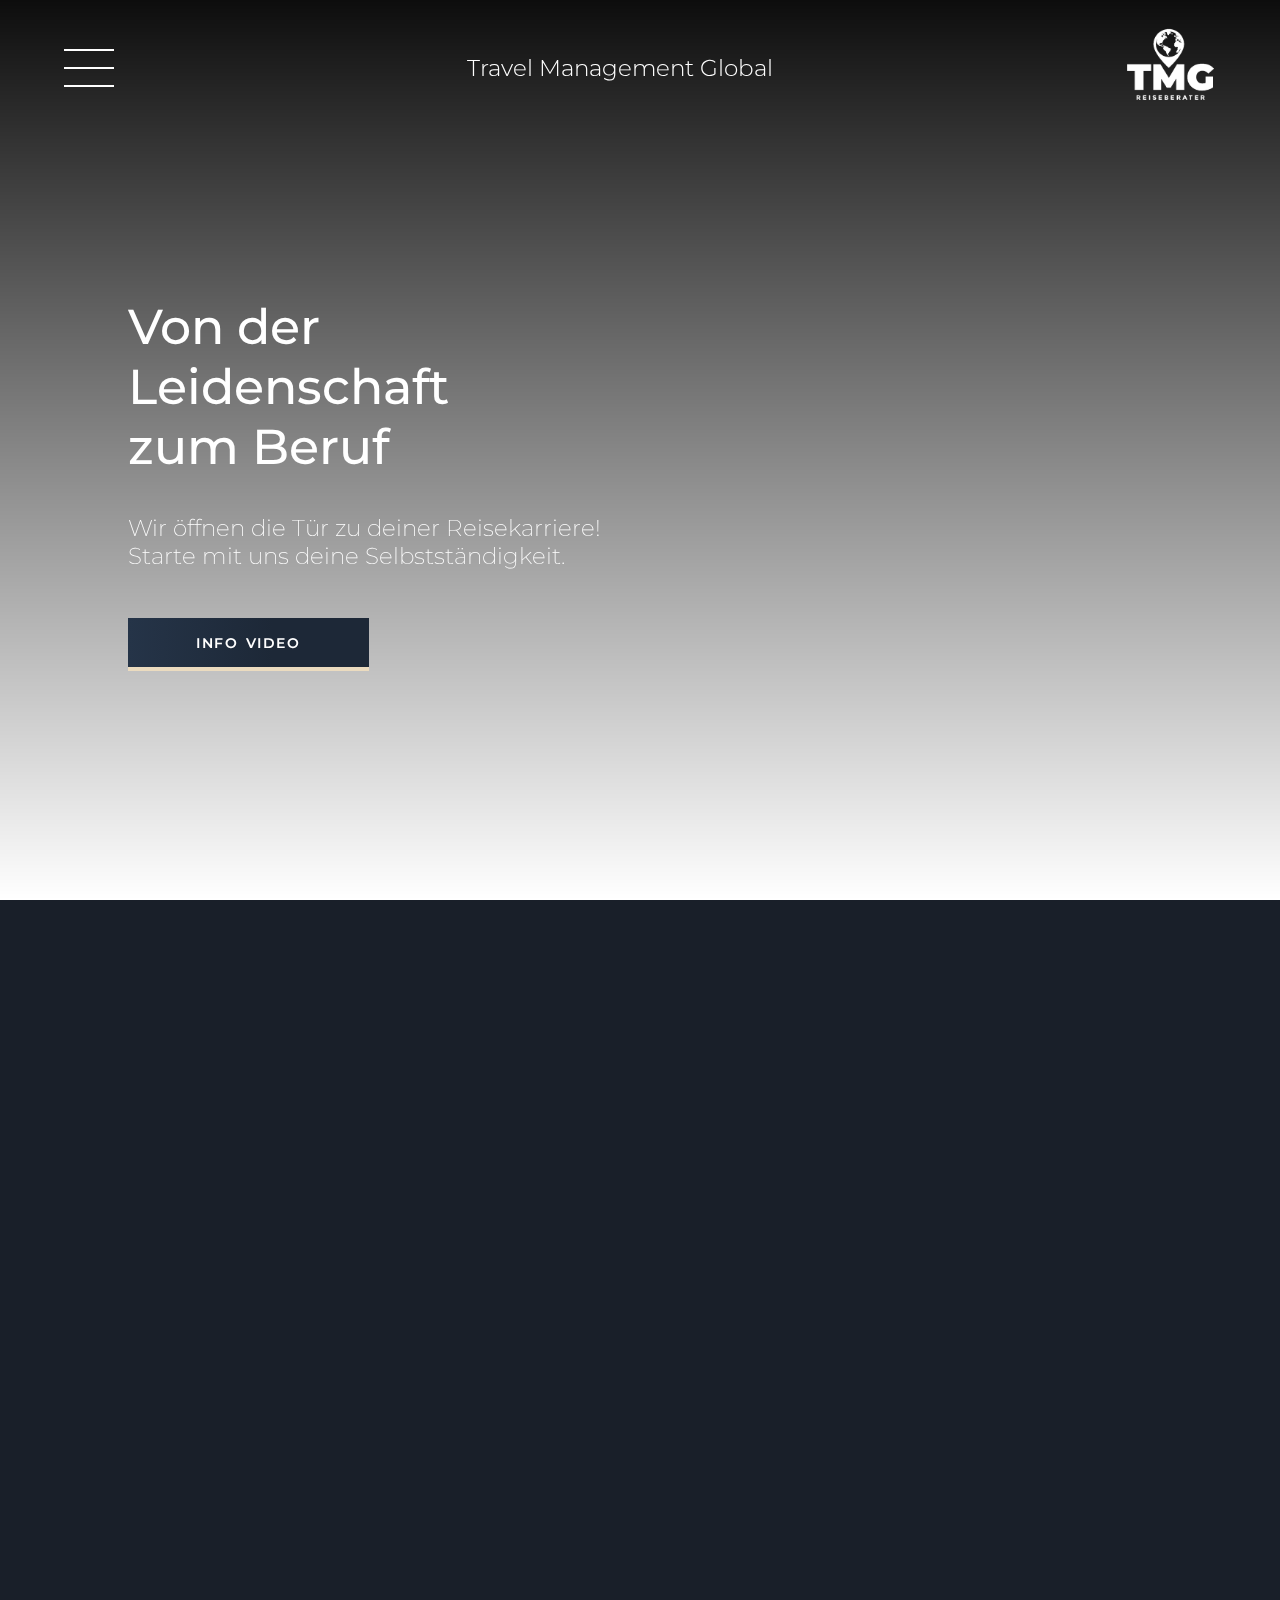
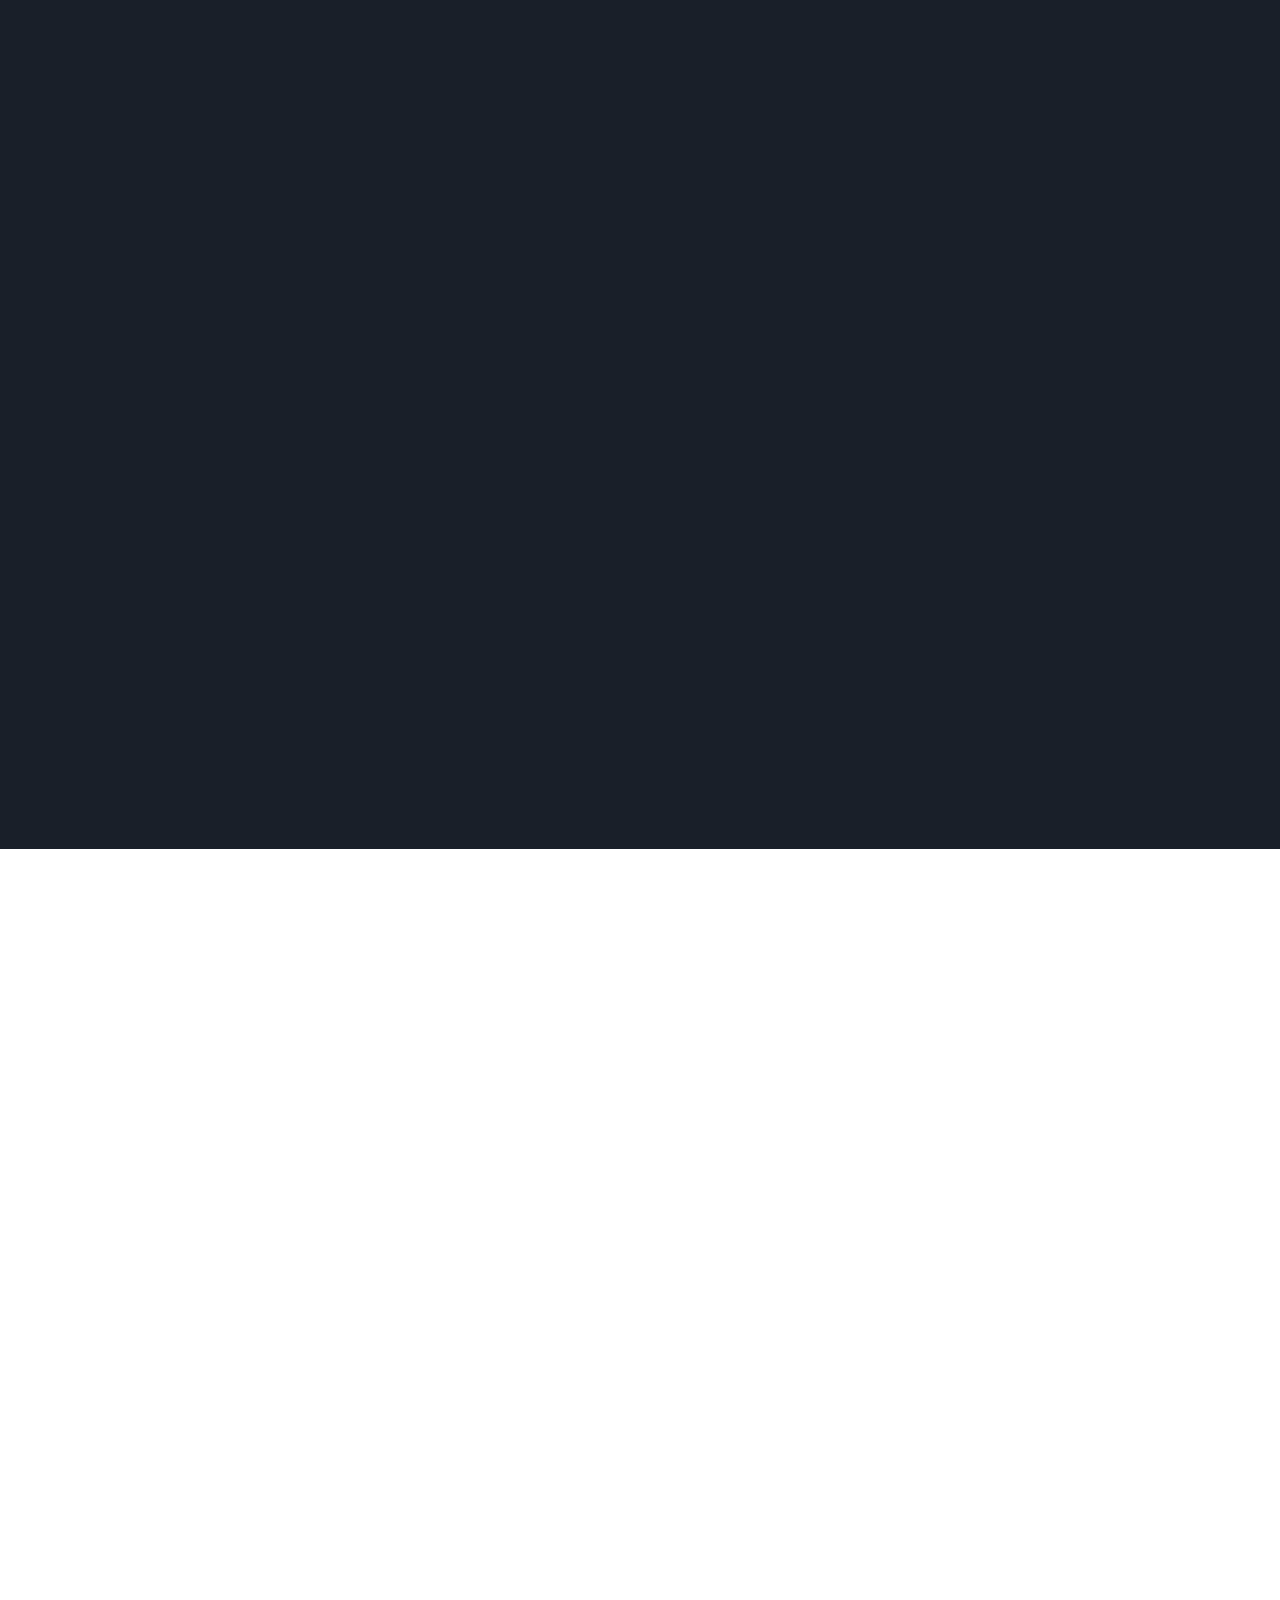
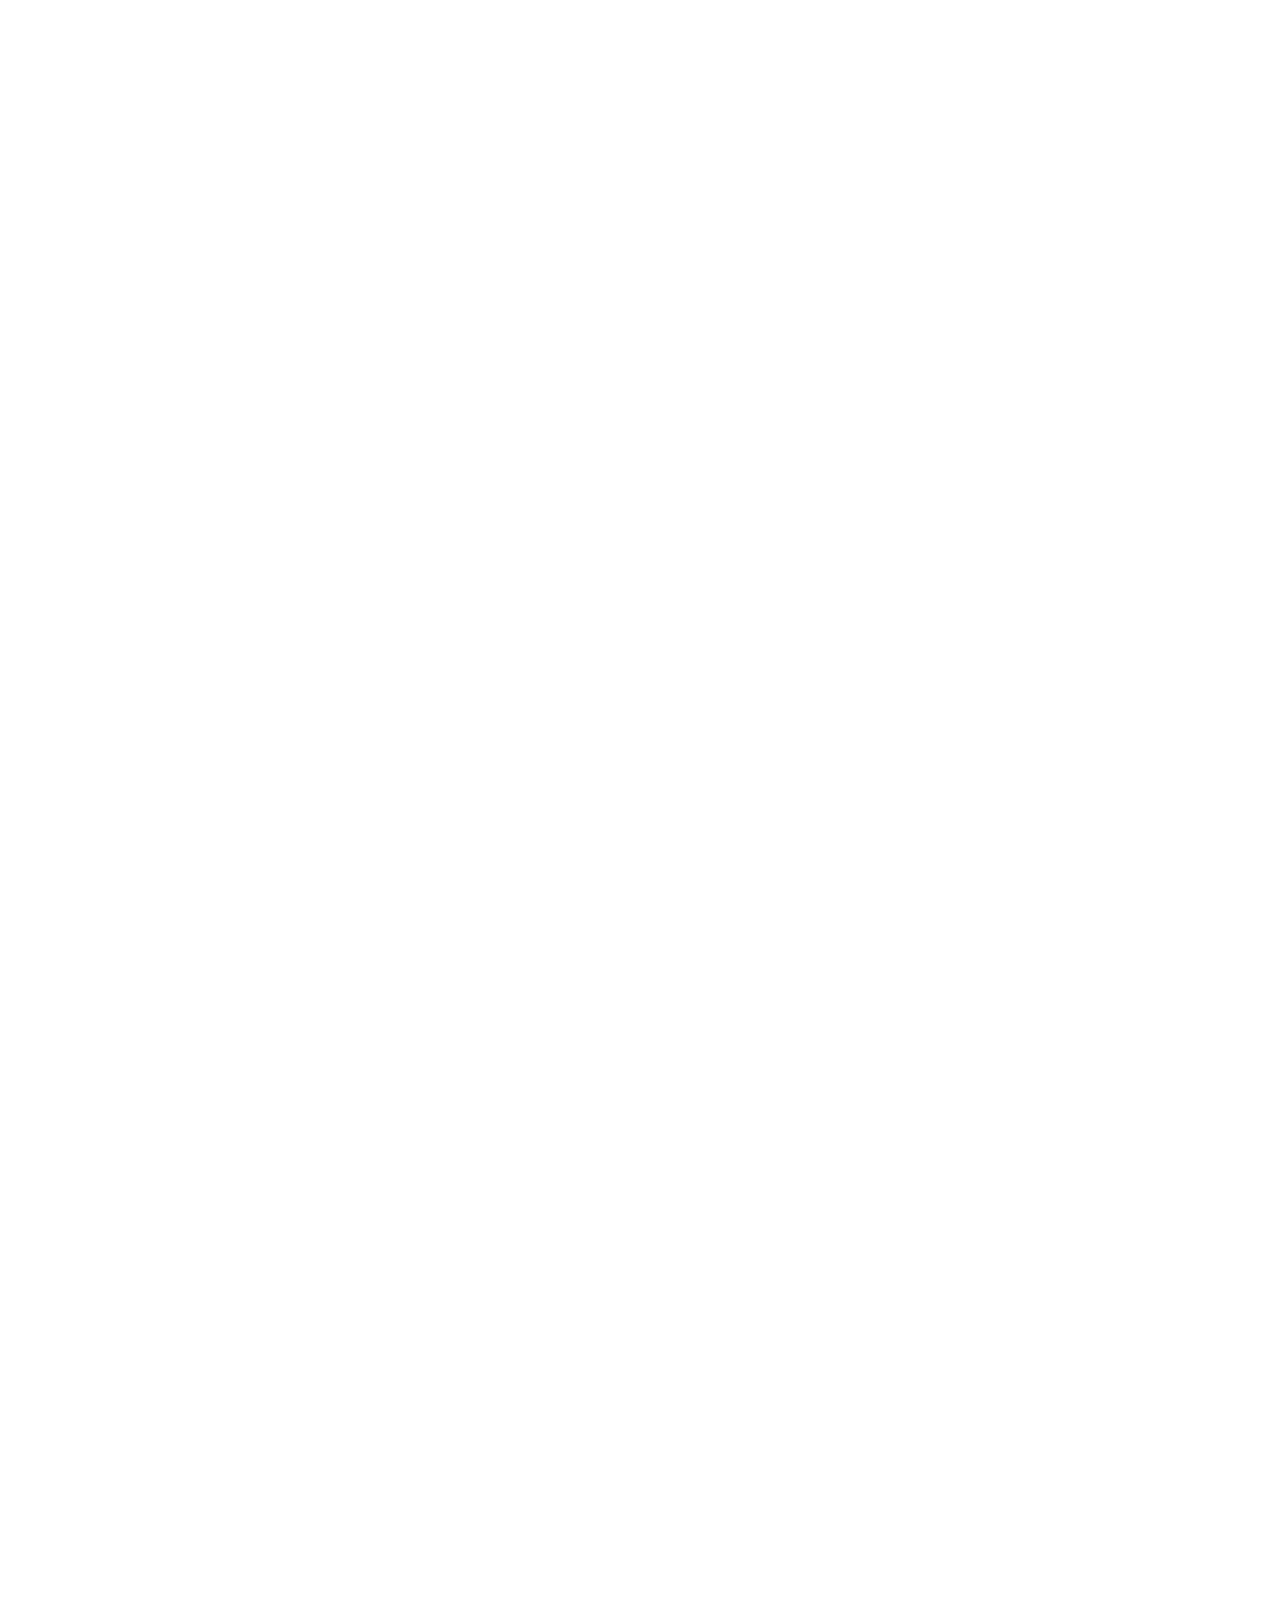
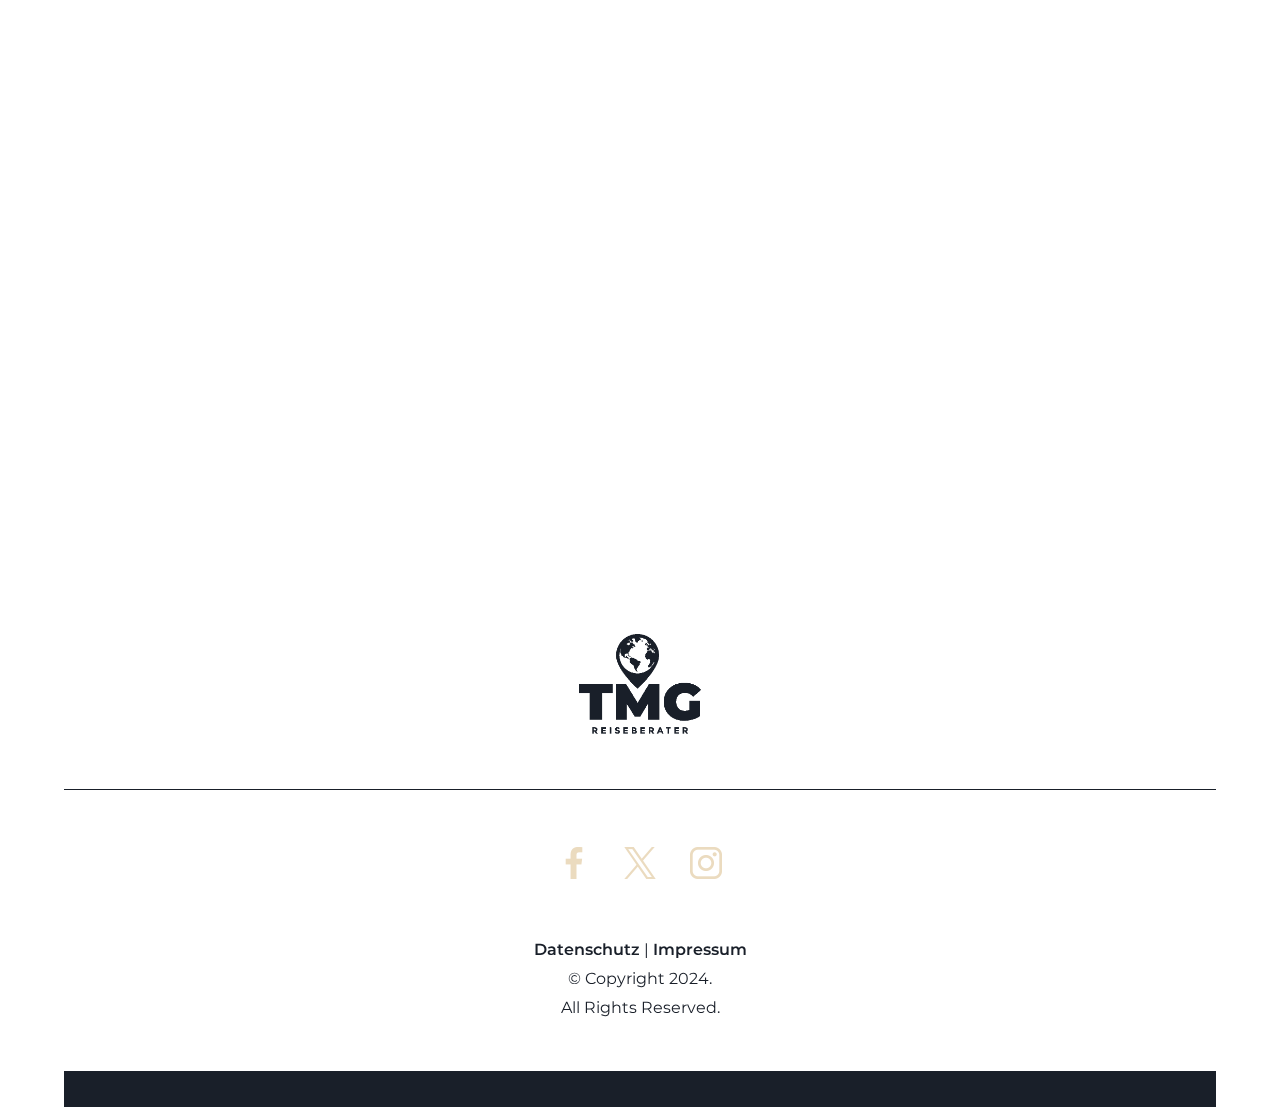
==== index.html @ 2cbf6104 "Update and rename tmg.html to index.html" ====
<!DOCTYPE html>
<html lang="en">
  <head>
    <meta charset="UTF-8" />
    <meta name="viewport" content="width=device-width, initial-scale=1.0" />
    <title>Der Reiseberater</title>
    <link rel="stylesheet" href="style.css" />
    <link rel="icon" type="image/x-icon" href="/icons/favicon-tmg.png" />
    <script defer src="app.js"></script>
  </head>
  <body>
    <div class="image-bg">
      <header>
        <div class="burger obs">
          <div class="menu-button" id="hamburger-1">
            <span class="line"></span>
            <span class="line"></span>
            <span class="line"></span>
          </div>
        </div>
        <div class="menu">
          <ul>
            <li class="li-item">
              <a onclick="myfunc()" return false; href="#page1">25 Jahre TMG</a>
            </li>
            <li class="li-item">
              <a onclick="myfunc()" return false; href="#page2">Benefits</a>
            </li>
            <li class="li-item">
              <a onclick="myfunc()" return false; href="#page4">Dein Profil</a>
            </li>
            <li class="li-item">
              <a onclick="myfunc()" return false; href="#page6">Kontakt</a>
            </li>
          </ul>
        </div>
        <div class="tmg-top-head">Travel Management Global</div>
        <div>
          <img src="icons/Logo_TMG_white.png" alt="" />
        </div>
      </header>

      <section class="landing-section">
        <div class="flex-0">
          <div class="flex-0-text">
            <h1>
              Von der Leidenschaft<br />
              zum Beruf
            </h1>
            <p>
              Wir öffnen die Tür zu deiner Reisekarriere! <br />Starte mit uns
              deine Selbstständigkeit.
            </p>
            <div class="btn-info">Info Video</div>
          </div>
          <div class="flex-0-poly">
            <div class="poly-wrap-01">
              <div class="landing-polygon-01"></div>
            </div>
            <div class="poly-wrap-02">
              <div class="landing-polygon-02"></div>
            </div>
          </div>
        </div>

        <!--Info-Video-->
        <div class="infovideo-bg">
          <div class="infovideo-modal">
            <video
              src="media/tmg_der_film.mp4"
              class="info-video"
              controls
            ></video>
          </div>
        </div>
      </section>
    </div>
    <section class="page-1">
      <div class="flex-1 effect">
        <div class="flex-1-content">
          <h1>TMG - Der Reiseberater</h1>
          <p class="tmg-text-1">
            Seit unserer Gründung 1998 in Wuppertal sind wir bei TMG Vorreiter
            im deutschen Reisevertrieb. Unser System vereint erfolgreich die
            Bereiche Reisen und Vertrieb.<br /><br />
            Egal, ob Du exklusive
            <strong class="bold">Traumreisen buchen</strong> oder ein
            <strong class="bold">eigenes Unternehmen</strong> aufbauen möchtest
            – flexibel vereint sich Job, mit Familie und Freizeit nach deinem
            Rhythmus.<br /><br />
            Werde Teil unserer Reiseberaterfamilie mit über 25 Jahren Erfahrung
            und einem Netzwerk von mehr als 300 mobilen Reiseberatern. Wir
            bieten hohe Verdienstmöglichkeiten, ein professionelles Technikpaket
            und persönliche Unterstützung durch unser Team.
          </p>

          <span
            >Sieh dir unseren <strong class="bold">Image Film</strong> an.</span
          >
          <div class="btn-image">Image Film</div>
        </div>
      </div>
      <!--Video Modal, Image Video und Video Hintergrund (für Javascript)-->

      <div class="video-bg">
        <div class="video-modal">
          <video
            src="media/tmg_image_film.mp4"
            class="image-video"
            controls
          ></video>
        </div>
      </div>
    </section>
    <section class="page-2">
      <div class="flex-2 effect">
        <div class="flex-2-head">
          <h3>Deine <strong class="bold">Benefits</strong> bei uns!</h3>
          <p class="benefit-sub">Hier profitierst du in vielerlei Hinsicht.</p>
        </div>
        <div class="flex-2-icon">
          <div>
            <img src="icons/home.png" alt="" />
            <h4>Flexible Arbeitszeiten</h4>
            <p>
              Du bestimmst, wann, wo und<br />
              wie viel du arbeitest.
            </p>
          </div>
          <div>
            <img src="icons/comission.png" alt="" />
            <h4>Faire Provision</h4>
            <p>Freie Vergütung ohne Umsatzdruck.<br />&nbsp;</p>
          </div>
          <div>
            <img src="icons/happy-face.png" alt="" />
            <h4>Persönliche Betreuung</h4>
            <p>Bei Fragen sind wir jederzeit <br />für dich persönlich da.</p>
          </div>
          <div>
            <img src="icons/settings.png" alt="" />
            <h4>Technischer Support</h4>
            <p>Deine zentrale Anlaufstelle <br />bei technischen Fragen.</p>
          </div>
        </div>
      </div>
    </section>
    <section class="page-3">
      <div class="flex-3 effect">
        <div class="flex-3-head">
          <h3>Alles was du dazu brauchst...</h3>
        </div>
        <div class="flex-3-icon">
          <div class="phone-box">
            <img src="images/smartphone.png" alt="" class="phone" />
          </div>
          <div class="laptop-box">
            <img src="images/laptop.png" alt="" class="laptop" />
          </div>
        </div>
      </div>
    </section>
    <section class="page-4">
      <div class="flex-4 effect">
        <img src="./images/business-woman.jpg" alt="" />

        <div class="quote-content">
          <h2>Dein Einstieg</h2>
          <div>
            "Egal, ob du ein erfahrener Touristik-Profi mit<br />
            umfangreichem Know-how bist oder als Quereinsteiger<br />
            dein Hobby zur Leidenschaft machst."
          </div>
          <div>TMG - Team</div>
          <img src="./icons/Logo_TMG_white.png" alt="" />
          <div class="beige-square">
            <img src="./icons/trifold.png" alt="" />
          </div>
        </div>
      </div>
    </section>
    <section class="page-5">
      <div class="flex-5 effect">
        <div class="flex-5-container">
          <h3>Dein Weg zum Erfolg</h3>
          <div>Reiseerfahrung</div>
          <div>Kommunikationsstärke</div>
          <div>Eigeninitiative</div>
          <div>Interesse an Selbstständigkeit</div>
        </div>
      </div>
    </section>
    <section class="page-6">
      <div class="flex-6 effect">
        <form
          autocomplete="off"
          id="form"
          class="flex-6-form"
          action=""
          method="POST"
          novalidate
        >
          <div class="form-container">
            <h2 class="kontakthead">Kontaktiere uns!</h2>
            <div class="input-box">
              <label for="vorname">Vorname <em>*</em></label>
              <input
                type="text"
                name="vorname"
                autocomplete="off"
                class="vorname"
              />
              <div class="error"></div>
            </div>
            <div class="input-box">
              <label for="nachname">Nachname <em>*</em></label>
              <input type="text" name="nachname" class="nachname" />
              <div class="error"></div>
            </div>
            <div class="input-box">
              <label for="email">Email <em>*</em></label>
              <input type="email" name="email" class="email" />
              <div class="error"></div>
            </div>
            <div class="input-box">
              <label for="tel">Telefon <em>*</em></label>
              <input type="number" name="tel" class="telefon" />
              <div class="error"></div>
            </div>
            <div id="area-box" class="input-box">
              <label for="text">Nachricht <em>*</em></label>
              <textarea
                name="nachricht"
                class="nachricht"
                cols="30"
                rows="10"
                spellcheck="false"
                placeholder="Hier bitte Fragen und bevorzugte Kontaktaufnahme mitteilen..."
              ></textarea>
              <div class="error"></div>
            </div>
            <div class="send-message">Kontaktanfrage wurde versendet!</div>
            <button type="submit" name="submit" class="submit-btn anim">
              <span data-hover="Senden">Senden</span>
            </button>
            <div class="formular-subtext">
              (*) Pflichtfelder bitte ausfüllen.
            </div>
          </div>
        </form>
        <div class="formular-map">
          <img src="images/wuppertal-blue.png" alt="" />
        </div>
      </div>
    </section>
    <section class="page-7">
      <div class="flex-7 effect">
        <div class="flex-7-head">
          <p class="kontakt-headline">DEIN PERSÖNLICHER KONTAKT</p>
          <h4>Du hast Fragen?</h4>
          <p>
            Wir wollen Dir gerne alle Deine Fragen beantworten. Du kannst gerne
            dafür das Kontaktformular nutzen.
          </p>
          <p>
            Natürlich kannst Du uns auch eine WhatsApp Nachricht schicken, wann
            wir dich erreichen können oder mache selbst einen Kontaktvorschlag.
          </p>
        </div>
        <div class="content">
          <div class="content-wrapper">
            <p class="kontakt-headline">DEIN ANSPRECHPARTNER</p>
            <h4>TMG Vertrieb | Stephan Ehrhardt</h4>
            <p>Kölner Str. 16,</p>
            <p>42119 Wuppertal</p>
            <p><a href="tel:+491520496661">+49 (0152) - 04906661</a> (Tel)</p>
            <p>
              E-Mail:
              <a href="mailto:se@reisepreisvergleich.de"
                >se@reisepreisvergleich.de</a
              >
            </p>
          </div>
        </div>
        <div class="content">
          <div class="content-wrapper">
            <p class="kontakt-headline">TMG ZENTRALE</p>
            <h4>TMG Reisevertrieb GmbH</h4>
            <p>Kölner Str. 16,</p>
            <p>42119 Wuppertal</p>
            <p><a href="tel:+49202243190">+49 (0202) 2 43 19-0</a> - (Tel)</p>
          </div>
        </div>
      </div>
    </section>
    <section class="page-8">
      <div class="flex-8">
        <div>
          <img src="icons/Logo_TMG_dark.png" alt="" class="logo-bottom" />
        </div>
        <div class="divider"></div>
        <div class="socialcontainer">
          <a target="_blank" href="https://www.google.de">
            <div class="social-icons" id="icon-right">
              <img src="./icons/facebook.png" alt="" class="media-icon" />
            </div>
          </a>
          <a target="_blank" href="https://www.google.de/?hl=de">
            <div class="social-icons" id="icon-right">
              <img src="./icons/twitter.png" alt="" class="media-icon" />
            </div>
          </a>
          <a target="_blank" href="https://www.google.de/?hl=de">
            <div class="social-icons">
              <img src="./icons/insta.png" alt="" class="media-icon" />
            </div>
          </a>
        </div>
        <div class="copy">
          <a href="datenschutz.html">Datenschutz</a> |
          <a href="impressum.html">Impressum</a><br />
          &copy; Copyright 2024.<br />
          All Rights Reserved.
        </div>
        <div class="endblock"></div>
      </div>
    </section>
  </body>
</html>
---- style.css ----
@import url("https://fonts.googleapis.com/css2?family=Montserrat:ital,wght@0,100..900;1,100..900&display=swap");

*,
*::before,
*::after {
  box-sizing: border-box;
  font-family: var(--p-family);
}

:root {
  --p-family: "Montserrat", sans-serif;

  --p-color-light: #ffffff;
  --a-color-dark: #191f29;
  --a-color-light: #ebdbbf;

  --fs--2: clamp(0.6076rem, 0.5885rem + 0.0958vi, 0.7035rem);
  --fs--1: clamp(0.7292rem, 0.6875rem + 0.2086vi, 0.9377rem);
  --fs-0: clamp(0.875rem, 0.8rem + 0.375vi, 1.25rem);

  /*-- Paragraph --*/
  --fs-1: clamp(1.05rem, 0.9268rem + 0.6163vi, 1.6663rem);

  --fs-2: clamp(1.26rem, 1.0678rem + 0.9611vi, 2.2211rem);

  /*-- Page Headline --*/
  --fs-3: clamp(1.512rem, 1.2223rem + 1.4487vi, 2.9607rem);

  --fs-4: clamp(1.8144rem, 1.3879rem + 2.1323vi, 3.9467rem);
  --fs-5: clamp(2.1773rem, 1.5606rem + 3.0836vi, 5.2609rem);
  --fs-6: clamp(2.6127rem, 1.7327rem + 4.4001vi, 7.0128rem);
  --fs-7: clamp(3.1353rem, 1.8927rem + 6.2128vi, 9.3481rem);
}

body,
h1,
h2,
h3,
h4 {
  margin: 0;
  padding: 0;
  color: var(--p-color-light);
}

.image-bg {
  background: linear-gradient(to bottom, rgba(0, 0, 0, 0.95), rgba(0, 0, 0, 0)),
    url(images/bg_02_big_edit_warm.jpg);
  background-repeat: no-repeat;
  background-size: cover;
}

img {
  object-fit: cover;
  margin: 0;
}

header {
  margin-inline: auto;
  display: flex;
  align-items: center;
  justify-content: space-between;
  width: max(90%);
  height: 15vh;
  color: var(--p-color-light);
  font-size: var(--fs-1);
  font-weight: 300;
}

header img {
  width: 4em;
}

.menu-button {
  width: auto;
  height: auto;
  cursor: pointer;
  z-index: 999;
}
.menu-button span {
  width: 50px;
  height: 2px;
  background: var(--p-color-light);
  display: block;
  transition: all 0.4s ease;
  margin: 16px auto;
}

body:has(.menu-visibility) span {
  background: white;
}

body:has(.menu-visibility) .line:nth-child(1) {
  transform: translateY(18px) rotate(45deg);
}

body:has(.menu-visibility) .line:nth-child(2) {
  opacity: 0;
}

body:has(.menu-visibility) .line:nth-child(3) {
  transform: translateY(-18px) rotate(-45deg);
}

.disable-scroll {
  overflow: hidden;
}

.menu {
  background: rgba(0, 0, 0, 0.9);
  position: fixed;
  top: 0;
  left: 0;
  width: 100vw;
  height: 100vh;
  transition: all 0.4s ease;
  z-index: -10;
  opacity: 0;
}
.menu-visibility {
  z-index: 8;
  opacity: 1;
}

.menu a {
  text-decoration: none;
  color: rgba(255, 255, 255, 0.45);
  transition: all 0.3s ease;
}

.menu ul {
  list-style-type: none;
  position: absolute;
  top: 50%;
  left: 25%;
  transform: translate(-50%, -50%);
  height: 50vh;
  width: 15vw;
  display: flex;
  flex-direction: column;
  justify-content: space-between;
  padding: 0;
  font-size: var(--fs-1);
}
.menu ul li {
  letter-spacing: 5px;
  padding-block: 1em;
  color: rgba(255, 255, 255, 0.45);
  transition: all 0.3s ease;
  text-transform: uppercase;
  transform: translateY(-100%);
  opacity: 0;
  cursor: pointer;
}
.menu ul li:after {
  content: "";
  display: block;
  width: 0%;
  height: 2px;
  background: white;
  margin-top: 0.5em;
  transition: all 0.3s ease;
}

.menu ul li:hover a {
  color: rgba(255, 255, 255, 1);
  cursor: pointer;
}
.menu ul li:hover:after {
  width: 100%;
}

body:has(.menu-visibility) .menu ul li:nth-child(1) {
  animation: 280ms ease-in-out 0.15s reveal forwards;
}
body:has(.menu-visibility) .menu ul li:nth-child(2) {
  animation: 280ms ease-in-out 0.3s reveal forwards;
}
body:has(.menu-visibility) .menu ul li:nth-child(3) {
  animation: 280ms ease-in-out 0.45s reveal forwards;
}
body:has(.menu-visibility) .menu ul li:nth-child(4) {
  animation: 280ms ease-in-out 0.6s reveal forwards;
}
body:has(.menu-visibility) .menu ul li:nth-child(5) {
  animation: 280ms ease-in-out 0.75s reveal forwards;
}

@keyframes reveal {
  0% {
    transform: translateY(-100%);
    opacity: 0;
  }
  100% {
    transform: translateY(0%);
    opacity: 1;
  }
}

section {
  display: flex;
  align-items: center;
  justify-content: center;
  margin-block: auto;
}

.landing-section {
  height: min(85vh);
}

.flex-0 {
  display: flex;
  width: max(80%);
  align-items: center;
  justify-content: stretch;
}

.flex-0-text {
  display: flex;
  flex-direction: column;
  align-items: flex-start;
  justify-content: center;
  flex: 1;
  padding-bottom: 2%;
  margin-bottom: 3em;
}

.flex-0-text h1 {
  font-size: var(--fs-4);
  margin-bottom: 1rem;
  font-weight: 500;
}

.flex-0-text p {
  font-size: var(--fs-1);
  margin-bottom: 3rem;
  font-weight: 200;
}

.btn-info,
.btn-image {
  padding: 1.2em 5em;
  text-align: center;
  background: linear-gradient(90deg, rgb(37, 52, 72) 0%, rgb(29, 40, 55) 60%),
    var(--a-color-dark);
  border-bottom: 4px solid var(--a-color-light);
  cursor: pointer;
  font-weight: 600;
  font-size: var(--fs--1);
  text-transform: uppercase;
  word-spacing: 2px;
  letter-spacing: 1.5px;
  transition: all 0.2s ease;
}

.btn-info:hover,
.btn-image:hover,
.btn-info:focus,
.btn-image:focus {
  box-shadow: inset 0 -6em 0 0 var(--a-color-light);
  color: var(--a-color-dark);
}

.flex-0-poly {
  display: flex;
  align-items: center;
  justify-content: flex-end;
  flex: 1;
}

/* --- Bilder Polygone --- */

.polygon-box {
  justify-content: center;
  display: none;
  align-items: center;
  flex: 1;
}

.landing-polygon-01 {
  width: 12vw;
  height: 22vw;
  clip-path: polygon(0 10%, 100% 0, 100% 90%, 0 100%);
  background: url(images/img_arrival_small_edit.jpg);
  background-size: cover;
  background-position: center;
}
.landing-polygon-02 {
  width: 16vw;
  height: 36vw;
  clip-path: polygon(0 10%, 100% 0, 100% 90%, 0 100%);
  background: url(images/img_plane_small_edit.jpg);
  background-size: cover;
}
.poly-wrap-01 {
  filter: drop-shadow(0px 0px 20px rgba(0, 0, 0, 1));
}
.poly-wrap-02 {
  filter: drop-shadow(0px 0px 20px rgba(0, 0, 0, 1));
}

.infovideo-bg {
  width: 100vw;
  height: 100vh;
  position: fixed;
  top: 0;
  left: 0;
  background: rgba(0, 0, 0, 0.9);
  transition: all 0.4s ease;
  z-index: -10;
  opacity: 0;
  display: grid;
  place-items: center;
}

.infovideo-bg-visibility {
  z-index: 800;
  opacity: 1;
}

.infovideo-modal {
  width: auto;
  height: 50vh;
  opacity: 0;
  z-index: -10;
  transition: all 0.4s ease;
}

.infovideo-modal-visibility {
  z-index: 900;
  opacity: 1;
}

.info-video {
  width: 100%;
  height: 100%;
}

.page-1 {
  background: var(--a-color-dark);
  padding: 6em 0;
}

.flex-1 {
  margin-inline: auto;
  width: max(90%);
  display: flex;
}

.flex-1-content {
  padding: 5%;
}

.flex-1-content {
  display: flex;
  flex-direction: column;
  justify-content: flex-start;
  align-items: start;
  color: #ffffff;
  line-height: 1.8;
}
.flex-1-content h1 {
  font-size: var(--fs-3);
}
.flex-1-content p {
  font-size: var(--fs-1);
}
.flex-1-content :nth-child(3) {
  font-size: var(--fs-1);
  margin-bottom: 2em;
}

.bold {
  color: var(--a-color-light);
}

.video-bg {
  width: 100vw;
  height: 100vh;
  position: fixed;
  top: 0;
  left: 0;
  background: rgba(0, 0, 0, 0.9);
  transition: all 0.4s ease;
  z-index: -10;
  opacity: 0;
  display: grid;
  place-items: center;
}

.video-bg-visibility {
  z-index: 800;
  opacity: 1;
}

.video-modal {
  width: auto;
  height: 50vh;
  opacity: 0;
  z-index: -10;
  transition: all 0.4s ease;
}

.video-modal-visibility {
  z-index: 900;
  opacity: 1;
}

.image-video {
  width: 100%;
  height: 100%;
}

.page-2 {
  background: var(--a-color-dark);
}

.flex-2 {
  display: flex;
  flex-direction: column;
  width: max(90%);
  align-items: stretch;
  justify-content: center;
  padding: 6em 0;
}

.flex-2-head {
  flex: 1;
  text-align: center;
  margin-bottom: 1.5em;
}
.flex-2-head h3 {
  letter-spacing: 5px;
  font-weight: 600;
  font-size: var(--fs-3);
}

.benefit-sub {
  font-size: var(--fs-1);
}

.flex-2 img {
  height: max(4em);
  margin-bottom: 1.5em;
}

.flex-2-icon {
  display: flex;
  flex-wrap: wrap;
  flex: 1;
  margin-top: 1em;
}

.flex-2-icon div {
  display: flex;
  flex-direction: column;
  align-items: center;
  justify-content: flex-start;
  flex: 1;
  text-align: center;
}

.flex-2-icon h4 {
  font-weight: 400;
  font-size: var(--fs-1);
  margin-bottom: 0.2em;
}
.flex-2-icon p {
  opacity: 0.6;
  font-size: var(--fs-0);
}

.page-3 {
  background: var(--p-color-light);
}

.flex-3 {
  display: flex;
  flex-direction: column;
  width: max(90%);
  align-items: stretch;
  justify-content: center;
  padding: 6em 0;
}

.flex-3-head h3 {
  color: var(--a-color-dark);
  font-size: var(--fs-3);
  flex: 1;
  text-align: center;
  font-weight: 300;
  margin-bottom: 2em;
}

.flex-3-icon {
  display: flex;
  flex-wrap: wrap;
  align-items: stretch;
  justify-content: center;
}

.flex-3-icon div {
  display: flex;
  align-items: center;
  justify-content: center;
  flex: 1;
}

.phone {
  width: 6em;
}

.phone-box {
  border-right: 1px solid var(--a-color-dark);
  padding-inline: 3%;
}

.laptop {
  width: 15em;
}

.laptop-box {
  padding-inline: 3%;
}

.page-4 {
  background: var(--p-color-light);
}

.flex-4 {
  display: flex;
  justify-content: center;
  align-items: flex-start;
  margin: auto;
  width: max(90%);
  padding: 6em 0;
}

.flex-4 img {
  width: 40%;
}
.flex-4 .beige-square img {
  width: 2vw;
}

.quote-content {
  background: var(--a-color-dark);
  color: var(--p-color-light);
  width: 60%;
  position: relative;
  overflow: visible;
}
.quote-content h2 {
  font-size: var(--fs-1);
  font-weight: 300;
  letter-spacing: 4px;
}
.quote-content :nth-child(2) {
  font-size: var(--fs-2);
}
.quote-content :nth-child(3) {
  font-size: var(--fs-1);
  opacity: 0.4;
  margin-bottom: 15%;
}
.quote-content > * {
  margin: 5%;
}

.quote-content img:not(.beige-square img) {
  opacity: 0.05;
  display: block;
  position: absolute;
  top: 0;
  right: 0;
  margin: 5%;
  width: 40%;
}

.beige-square {
  width: 8vw;
  aspect-ratio: 1 / 1;
  background: var(--a-color-light);
  display: grid;
  place-items: center;
  position: absolute;
  bottom: 0;
  left: 0;
  margin: 0;
  transform: translateY(50%);
}

.page-5 {
  background: var(--p-color-light);
}

.flex-5 {
  display: flex;
  width: max(90%);
  align-items: center;
  justify-content: center;
  padding: 6em 0;
  color: var(--a-color-dark);
}

.flex-5-container h3 {
  color: var(--a-color-dark);
  flex: 1;
  font-size: var(--fs-3);
  font-weight: 500;
  margin-bottom: 1em;
}

.flex-5-container {
  text-align: center;
  border-left: 1px solid var(--a-color-light);
  border-right: 1px solid var(--a-color-light);
  padding-inline: 10%;
  font-size: var(--fs-1);
}

.flex-5-container div {
  margin-bottom: 1em;
  letter-spacing: 2px;
}

.flex-6 {
  background: var(--p-color-light);
  display: flex;
  width: max(90%);
}

.flex-6-form {
  background: var(--a-color-dark);
  color: var(--a-color-light);
  flex: 1;
  display: flex;
  flex-direction: column;
  padding: 4%;
}

.form-container {
  display: flex;
  flex: 1;
  flex-direction: column;
  justify-content: space-between;
}

.formular-map {
  flex: 1;
  background: var(--a-color-dark);
}

.formular-map img {
  max-width: 80%;
  height: 100%;
  display: block;
  object-fit: cover;
  object-position: left;
}

.kontakthead {
  font-size: var(--fs-3);
  font-weight: 500;
}

.input-box {
  width: 100%;
}

#area-box {
  height: 15%;
}

/*Design Formular*/

input {
  width: 60%;
  border: none;
  border-bottom: 1px solid var(--a-color-light);
  outline: none;
  font-size: var(--fs-0);
  background: none;
  color: var(--p-color-light);
}

input::placeholder {
  color: var(--a-color-light);
}

input:focus {
  border-color: var(--p-color-light);
  color: var(--p-color-light);
}

input:-webkit-autofill {
  -webkit-box-shadow: 0 0 0 1000px var(--a-color-dark) inset !important;
  -webkit-text-fill-color: var(--p-color-light);
}

label {
  text-transform: uppercase;
  font-size: var(--fs-0);
  margin-bottom: 1vh;
}

input,
label {
  display: block;
}

textarea {
  background: transparent;
  outline: 1px solid var(--a-color-light);
  resize: none;
  width: 60%;
  height: 80%;
  color: var(--p-color-light);
  margin-top: 1vh;
  overflow-x: hidden;
  overflow-y: scroll;
  box-sizing: border-box;
  padding: 1vh;
  font-size: var(--fs--1);
}

textarea:focus {
  outline: 1px solid var(--p-color-light);
}

textarea:focus::placeholder {
  opacity: 0;
}

textarea::-webkit-scrollbar {
  display: none;
}

.submit-btn {
  background: none;
  border: none;
  padding: 0.8em 3em;
  background-color: var(--a-color-light);
  color: var(--a-color-dark);
  text-transform: uppercase;
  letter-spacing: 3px;
  cursor: pointer;
  width: max-content;
  font-size: var(--fs--1);
}

.submit-btn.anim {
  display: inline-block;
  overflow: hidden;
}

.submit-btn.anim span {
  position: relative;
  display: inline-block;
  transition: 0.3s;
  color: var(--a-color-dark);
}

.submit-btn.anim span::before {
  position: absolute;
  white-space: nowrap;
  top: 200%;
  content: attr(data-hover);
  color: var(--a-color-dark);
}

.submit-btn.anim:hover span,
.submit-btn.anim:focus span {
  transform: translateY(-200%);
}

.formular-subtext {
  color: var(--p-color-light);
  opacity: 0.6;
  font-size: var(--fs--1);
}

.input-box .error {
  color: #f8708b;
  font-size: 1rem;
  height: 15px;
}

.send-message {
  font-size: 1rem;
  color: var(--p-color-light);
  height: 15px;
  opacity: 0;
}

.send-message-anim {
  opacity: 1;
  animation: fade-out 1.5s linear 3s 1;
  animation-fill-mode: forwards;
}

@keyframes fade-out {
  0% {
    opacity: 1;
  }
  100% {
    opacity: 0;
  }
}

.page-7 {
  background: var(--p-color-light);
  padding-top: 6em;
}

.flex-7 {
  background: var(--a-color-dark);
  color: var(--p-color-light);
  width: max(90%);
  display: flex;
  flex-wrap: wrap;
}
.flex-7 > * {
  padding: 5%;
}
.flex-7 > * > * {
  width: fit-content;
}

.flex-7-head {
  width: 100%;
  border-bottom: 4px solid var(--p-color-light);
}

.content {
  flex: 1;
  display: flex;
  justify-content: center;
}

.kontakt-headline {
  color: var(--a-color-light);
  text-transform: uppercase;
  letter-spacing: 0.3em;
  font-weight: 600;
  font-size: var(--fs-0);
}

.content-wrapper a {
  text-decoration: none;
  color: var(--p-color-light);
  transition: 0.2s all ease;
}

.content-wrapper a:hover {
  color: var(--a-color-light);
}

.content-wrapper h4,
.flex-7-head h4 {
  font-size: var(--fs-1);
  font-weight: 500;
}

.content-wrapper p,
.flex-7-head p {
  font-size: var(--fs-0);
}

.flex-8 {
  display: flex;
  width: max(90%);
  flex-direction: column;
  align-items: center;
  justify-content: center;
  color: var(--a-color-dark);
}

.logo-bottom {
  width: 8em;
  margin-top: 3em;
}

.divider {
  height: 1px;
  width: 100%;
  background-color: var(--a-color-dark);
  margin-block: 3em;
}

.socialcontainer {
  display: flex;
  flex-direction: row;
  justify-content: center;
  align-items: center;
}
.social-icons {
  background: var(--p-color-light);
  padding: 1vh;
  border-radius: 50%;
  display: grid;
  place-items: center;
  transition: 0.5s all ease;
  cursor: pointer;
}

.social-icons:hover {
  background: var(--a-color-dark);
}

#icon-right {
  margin-right: 1em;
}

.media-icon {
  width: 2em;
  height: auto;
}

.copy {
  margin-block: 3em;
  text-align: center;
  line-height: 1.8;
}

.copy a {
  text-decoration: none;
  transition: 0.2s all ease;
  color: var(--a-color-dark);
  font-weight: 600;
}
.copy a:hover {
  color: var(--a-color-light);
}

.endblock {
  width: 100%;
  height: 4vh;
  background: var(--a-color-dark);
}

@media screen and (width < 640px) {
  .tmg-top-head {
    display: none;
  }

  .flex-0-poly {
    display: none;
  }

  .flex-2-icon {
    flex-direction: column;
  }

  .flex-2-icon div {
    padding-block: 3%;
  }

  .flex-3-icon {
    flex-direction: column;
  }

  .phone-box {
    border-right: none;

    padding-block: 3%;
    flex: 1;
  }

  .laptop-box {
    padding-block: 3%;
    flex: 1;
  }

  .quote-content img,
  .beige-square,
  .flex-4 img {
    display: none;
  }

  .quote-content {
    width: max(90%);
  }

  .formular-map {
    display: none;
  }

  input {
    width: 100%;
  }

  textarea {
    width: 100%;
  }

  .flex-7 {
    width: 90%;
    flex-direction: column;
  }
  .flex-7-head :nth-child(2),
  .flex-7-head :nth-child(3) {
    display: none;
  }
  .content {
    display: flex;
    justify-content: flex-start;
  }
}

@media screen and (orientation: landscape) and (640px < width < 1024px) {
  header {
    padding: 5% 0;
  }

  .tmg-top-head {
    display: none;
  }

  .flex-0-poly {
    display: none;
  }

  .flex-0-text h1 {
    font-size: var(--fs-3);
    margin-bottom: 0;
  }
  .flex-0-text p {
    font-size: var(--fs-0);
    margin-bottom: 2rem;
  }

  .flex-2-icon div {
    flex-basis: 50%;
    padding-block: 3%;
  }
  .quote-content img,
  .beige-square,
  .flex-4 img {
    display: none;
  }

  .quote-content {
    width: max(90%);
  }

  .formular-map {
    display: none;
  }

  input {
    width: 100%;
  }

  textarea {
    width: 100%;
  }
}

@media screen and (640px < width < 1024px) {
  .flex-2-icon div {
    flex-basis: 50%;
    padding-block: 3%;
  }

  .quote-content img,
  .beige-square,
  .flex-4 img {
    display: none;
  }

  .quote-content {
    width: max(90%);
  }

  .formular-map {
    display: none;
  }

  input {
    width: 100%;
  }

  textarea {
    width: 100%;
  }
}

@media screen and (orientation: portrait) and (640px < width < 1024px) {
  .flex-0-poly {
    display: none;
  }
}

@media only screen and (width > 2600px) {
  header {
    max-width: 1728px;
    margin-inline: auto;
  }

  .image-bg {
    max-width: 1728px;
    margin-inline: auto;
  }
  section {
    max-width: 1728px;
    margin-inline: auto;
  }

  .landing-polygon-01 {
    width: 14em;
    height: 24em;
  }
  .landing-polygon-02 {
    width: 18em;
    height: 38em;
  }
}

.effect {
  opacity: 0;
  transition: all 1.2s ease;
  transform: translateY(15vh);
}

.effect-visible {
  opacity: 1;
  transform: translateY(0vh);
}
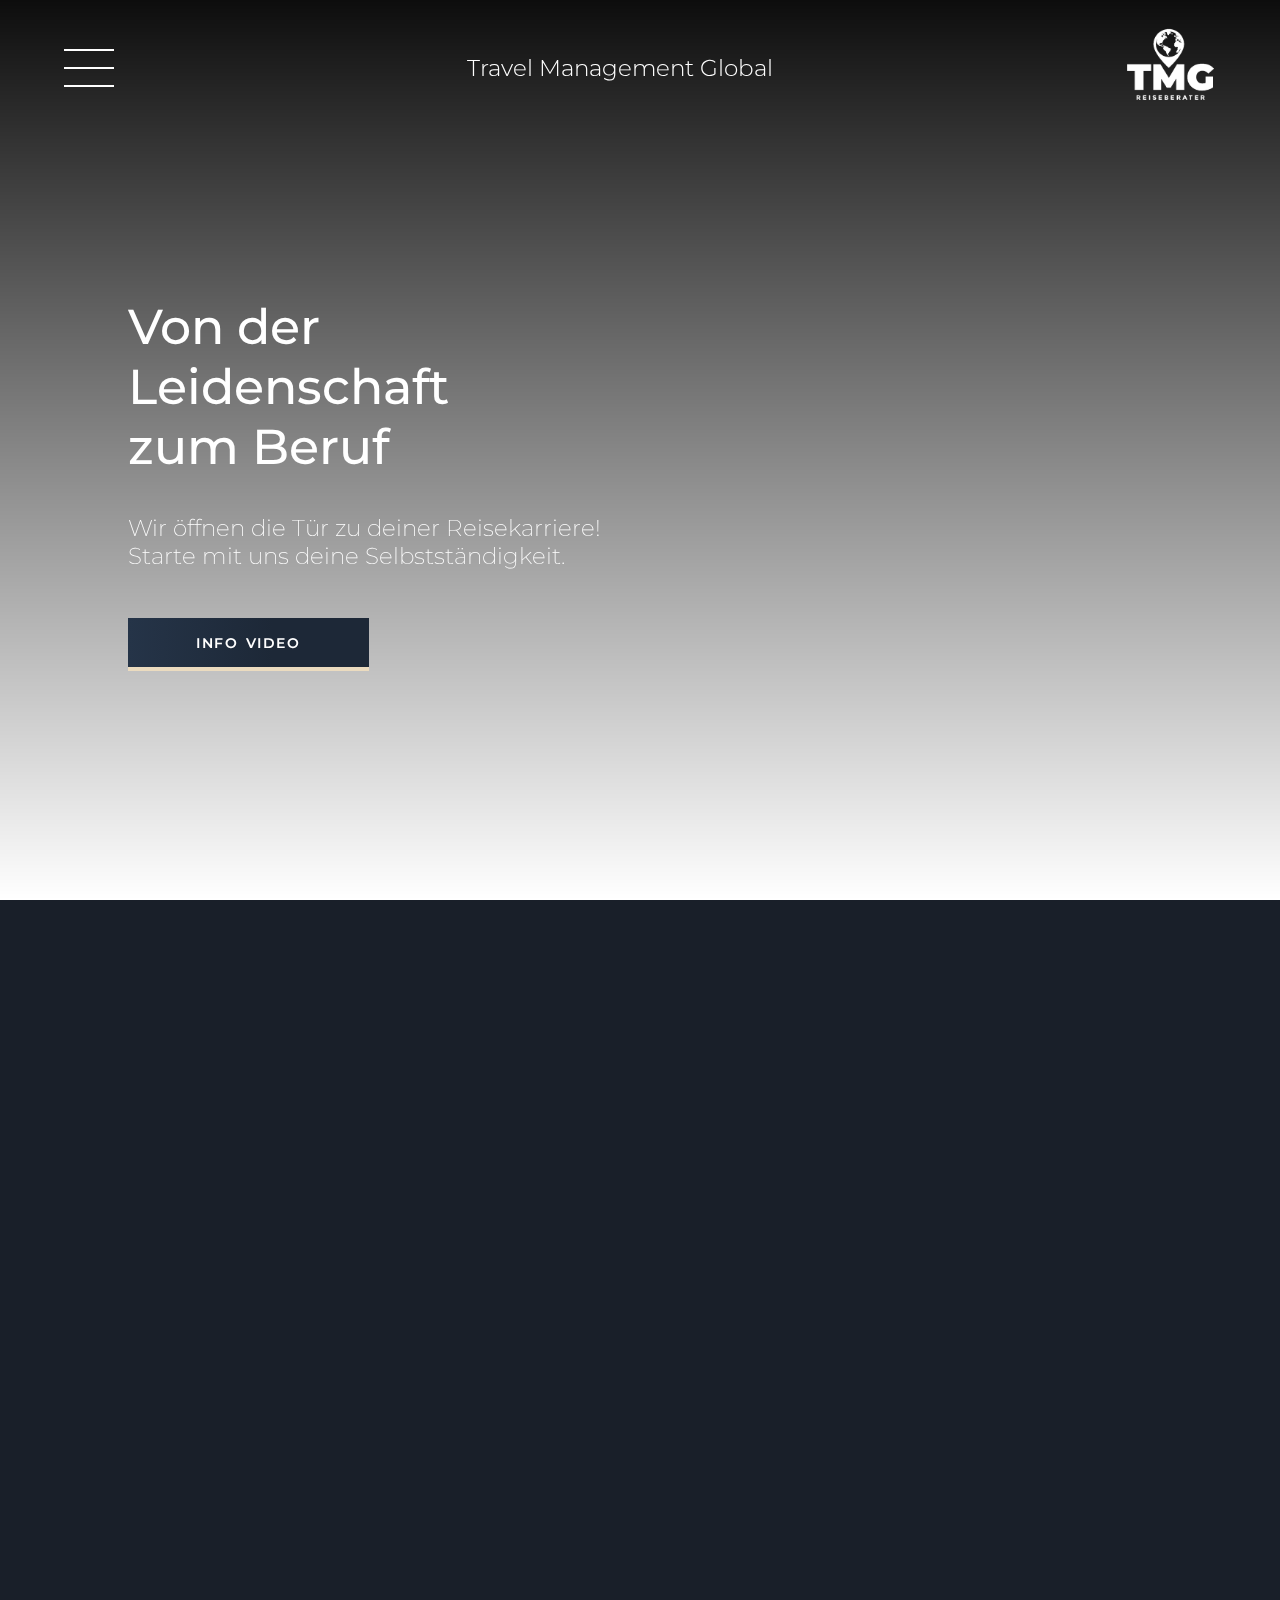
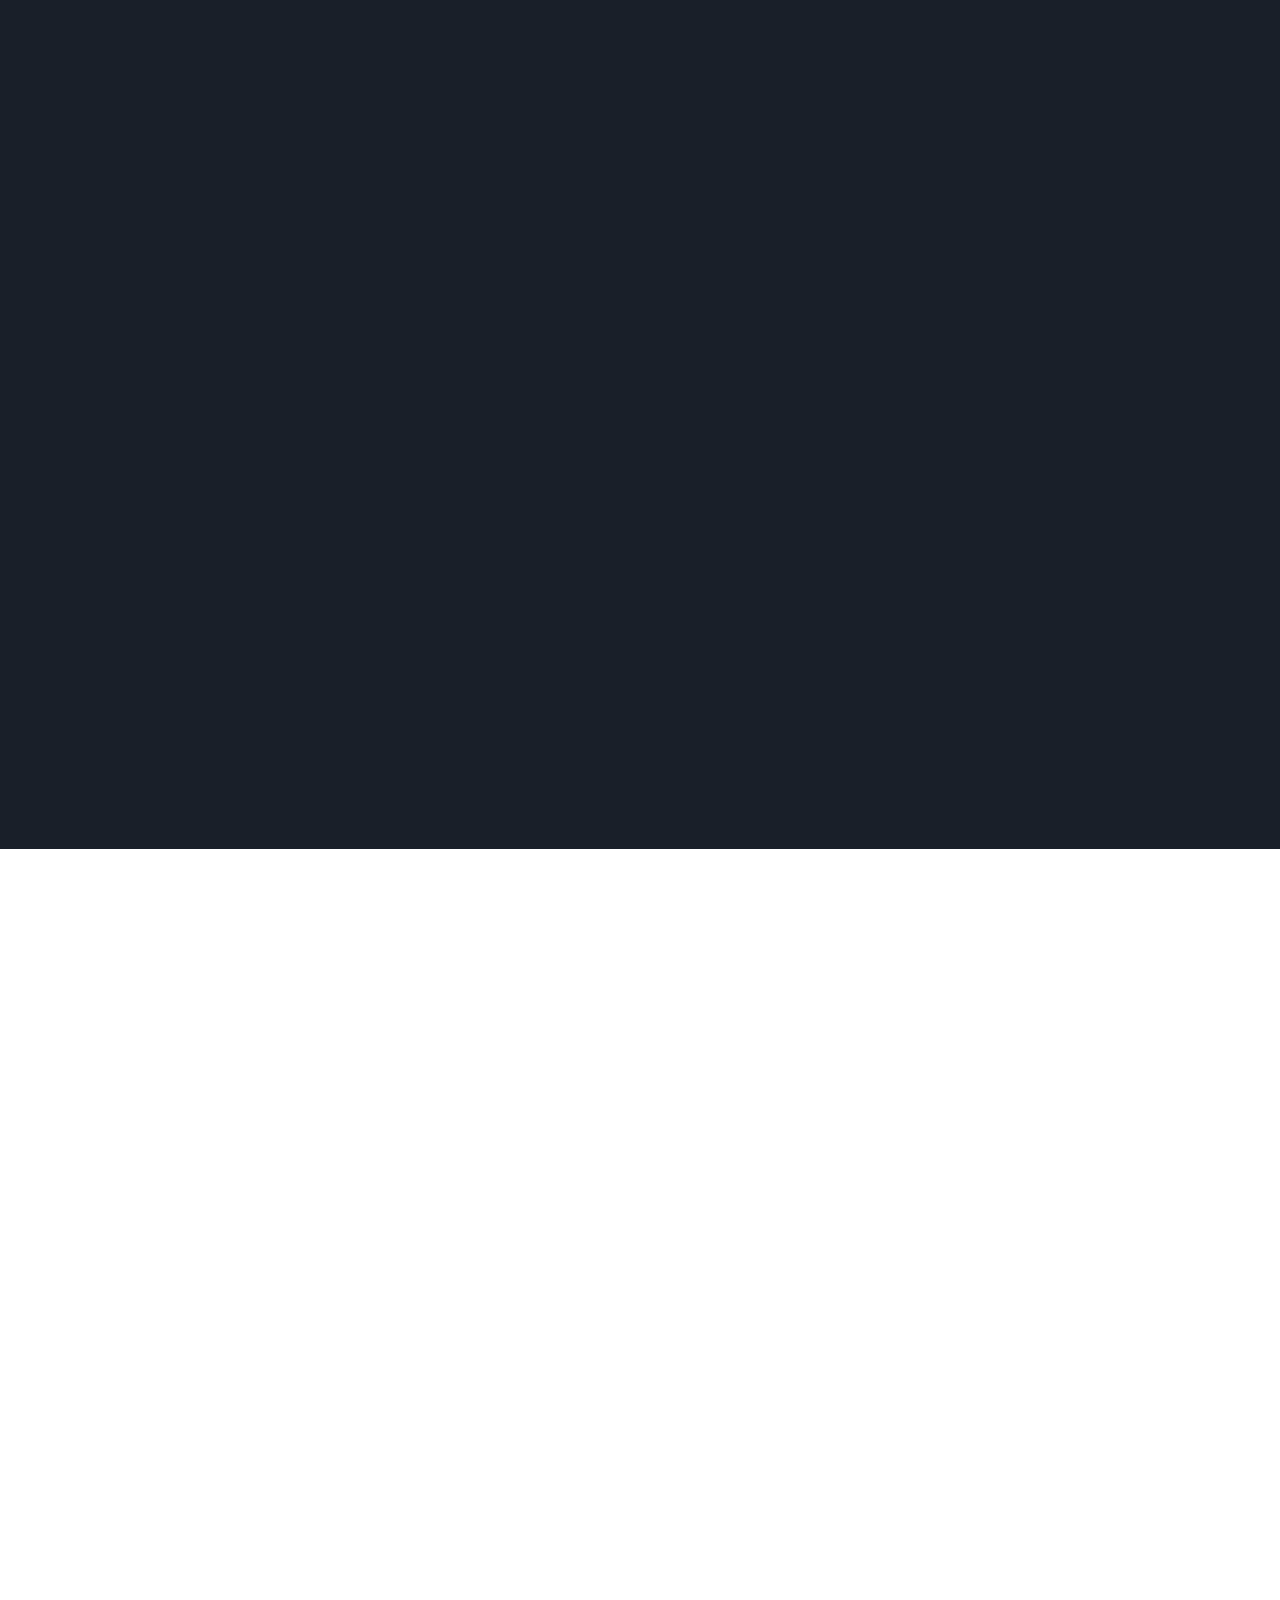
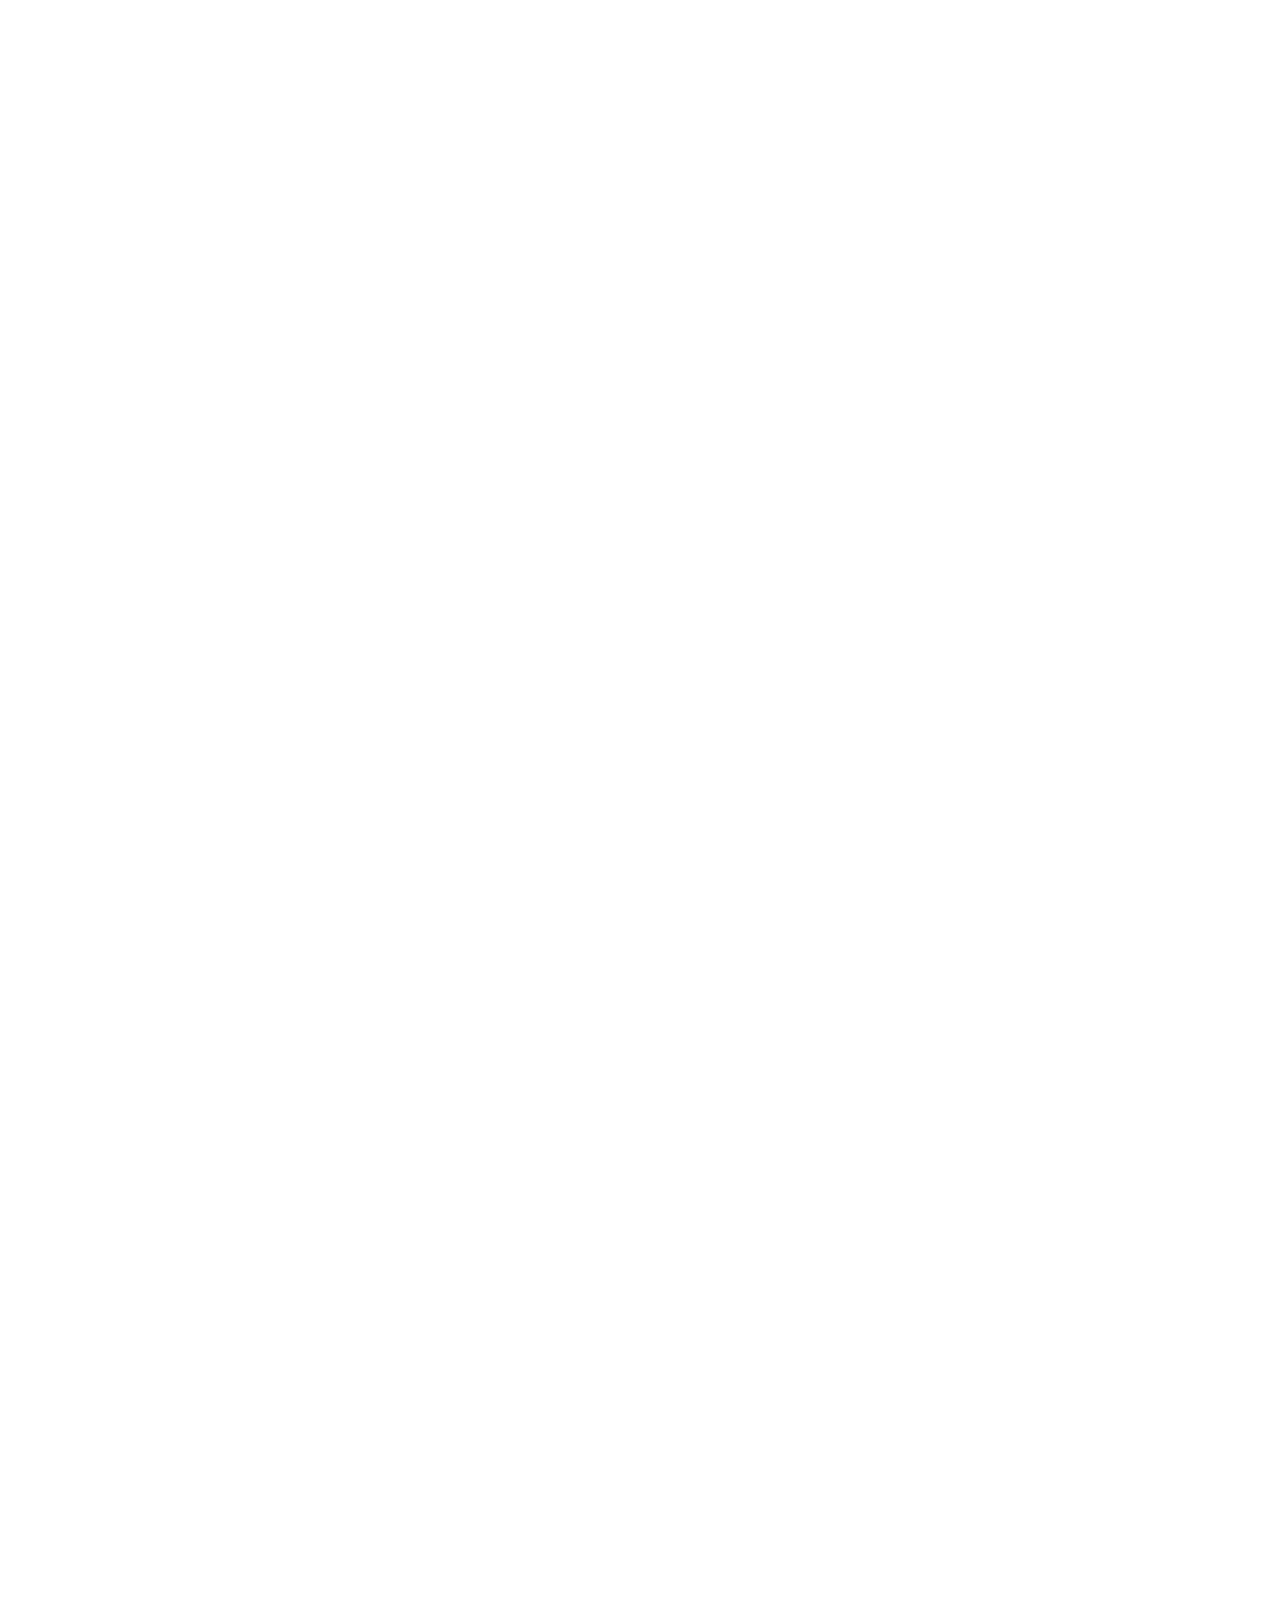
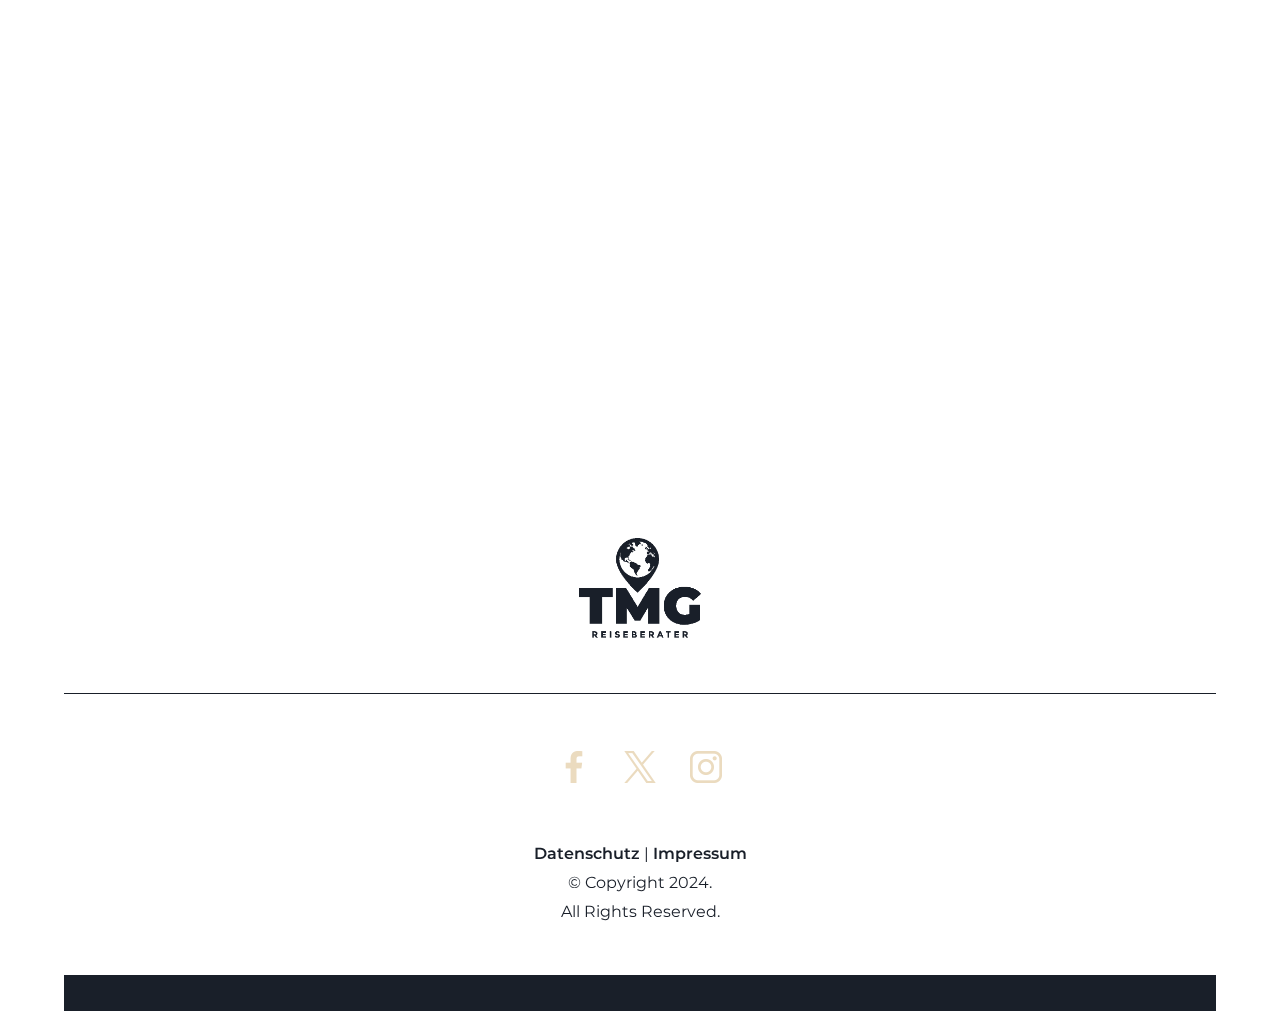
==== commit 157cb8e7: "Add files via upload" ====
--- a/index.html
+++ b/index.html
@@ -6,12 +6,19 @@
     <title>Der Reiseberater</title>
     <link rel="stylesheet" href="style.css" />
     <link rel="icon" type="image/x-icon" href="/icons/favicon-tmg.png" />
-    <script defer src="app.js"></script>
+    <script defer src="script.js"></script>
+    <link rel="preload" as="image" href="images/bg_02_big_edit_warm.jpg" />
+    <link rel="preload" as="image" href="images/business-woman.jpg" />
+    <link rel="preload" as="image" href="images/img_arrival_small_edit.jpg" />
+    <link rel="preload" as="image" href="images/img_plane_small_edit.jpg" />
+    <link rel="preload" as="image" href="images/laptop.png" />
+    <link rel="preload" as="image" href="images/smartphone.png" />
+    <link rel="preload" as="image" href="images/wuppertal-blue.png" />
   </head>
   <body>
     <div class="image-bg">
       <header>
-        <div class="burger obs">
+        <div>
           <div class="menu-button" id="hamburger-1">
             <span class="line"></span>
             <span class="line"></span>
@@ -21,16 +28,18 @@
         <div class="menu">
           <ul>
             <li class="li-item">
-              <a onclick="myfunc()" return false; href="#page1">25 Jahre TMG</a>
+              <a onclick="myfunc()" return false; id="page1">25 Jahre TMG</a>
             </li>
             <li class="li-item">
-              <a onclick="myfunc()" return false; href="#page2">Benefits</a>
+              <a onclick="myfunc()" return false; id="page2">Benefits</a>
             </li>
             <li class="li-item">
-              <a onclick="myfunc()" return false; href="#page4">Dein Profil</a>
+              <a onclick="myfunc()" return false; id="page4"
+                >Dein Einstieg</a
+              >
             </li>
             <li class="li-item">
-              <a onclick="myfunc()" return false; href="#page6">Kontakt</a>
+              <a onclick="myfunc()" return false; id="page6">Kontakt</a>
             </li>
           </ul>
         </div>
@@ -75,7 +84,7 @@
         </div>
       </section>
     </div>
-    <section class="page-1">
+    <section class="page-1" id="page1">
       <div class="flex-1 effect">
         <div class="flex-1-content">
           <h1>TMG - Der Reiseberater</h1>
@@ -112,7 +121,7 @@
         </div>
       </div>
     </section>
-    <section class="page-2">
+    <section class="page-2" id="page2">
       <div class="flex-2 effect">
         <div class="flex-2-head">
           <h3>Deine <strong class="bold">Benefits</strong> bei uns!</h3>
@@ -160,7 +169,7 @@
         </div>
       </div>
     </section>
-    <section class="page-4">
+    <section class="page-4" id="page4">
       <div class="flex-4 effect">
         <img src="./images/business-woman.jpg" alt="" />
 
@@ -190,7 +199,7 @@
         </div>
       </div>
     </section>
-    <section class="page-6">
+    <section class="page-6" id="page6">
       <div class="flex-6 effect">
         <form
           autocomplete="off"
--- a/style.css
+++ b/style.css
@@ -83,6 +83,8 @@
   display: block;
   transition: all 0.4s ease;
   margin: 16px auto;
+  z-index: 999;
+  position: relative;
 }
 
 body:has(.menu-visibility) span {
@@ -103,6 +105,10 @@
 
 .disable-scroll {
   overflow: hidden;
+}
+
+::-webkit-scrollbar {
+  display: none;
 }
 
 .menu {
@@ -117,7 +123,7 @@
   opacity: 0;
 }
 .menu-visibility {
-  z-index: 8;
+  z-index: 2;
   opacity: 1;
 }
 
@@ -150,6 +156,7 @@
   transform: translateY(-100%);
   opacity: 0;
   cursor: pointer;
+  width: 15em;
 }
 .menu ul li:after {
   content: "";
@@ -479,7 +486,7 @@
   width: max(90%);
   align-items: stretch;
   justify-content: center;
-  padding: 6em 0;
+  padding-top: 6em;
 }
 
 .flex-3-head h3 {
@@ -943,6 +950,14 @@
     display: none;
   }
 
+  .menu ul li:after {
+    display: none;
+  }
+
+  .menu a {
+    color: var(--p-color-light);
+  }
+
   .flex-0-poly {
     display: none;
   }
@@ -1010,6 +1025,14 @@
 @media screen and (orientation: landscape) and (640px < width < 1024px) {
   header {
     padding: 5% 0;
+  }
+
+  .menu ul li:after {
+    display: none;
+  }
+
+  .menu a {
+    color: var(--p-color-light);
   }
 
   .tmg-top-head {
@@ -1085,11 +1108,22 @@
   }
 }
 
+/* Media Query - Portrait Tablet */
+
 @media screen and (orientation: portrait) and (640px < width < 1024px) {
   .flex-0-poly {
     display: none;
   }
-}
+  .menu ul li:after {
+    display: none;
+  }
+
+  .menu a {
+    color: var(--p-color-light);
+  }
+}
+
+/* Media Query - Ultra Wides */
 
 @media only screen and (width > 2600px) {
   header {
@@ -1116,6 +1150,18 @@
   }
 }
 
+/* Media Query - Tablet menu */
+
+@media screen and (orientation = landscape) and (1024px < width < 1440px) {
+  .menu ul li:after {
+    display: none;
+  }
+
+  .menu a {
+    color: var(--p-color-light);
+  }
+}
+
 .effect {
   opacity: 0;
   transition: all 1.2s ease;
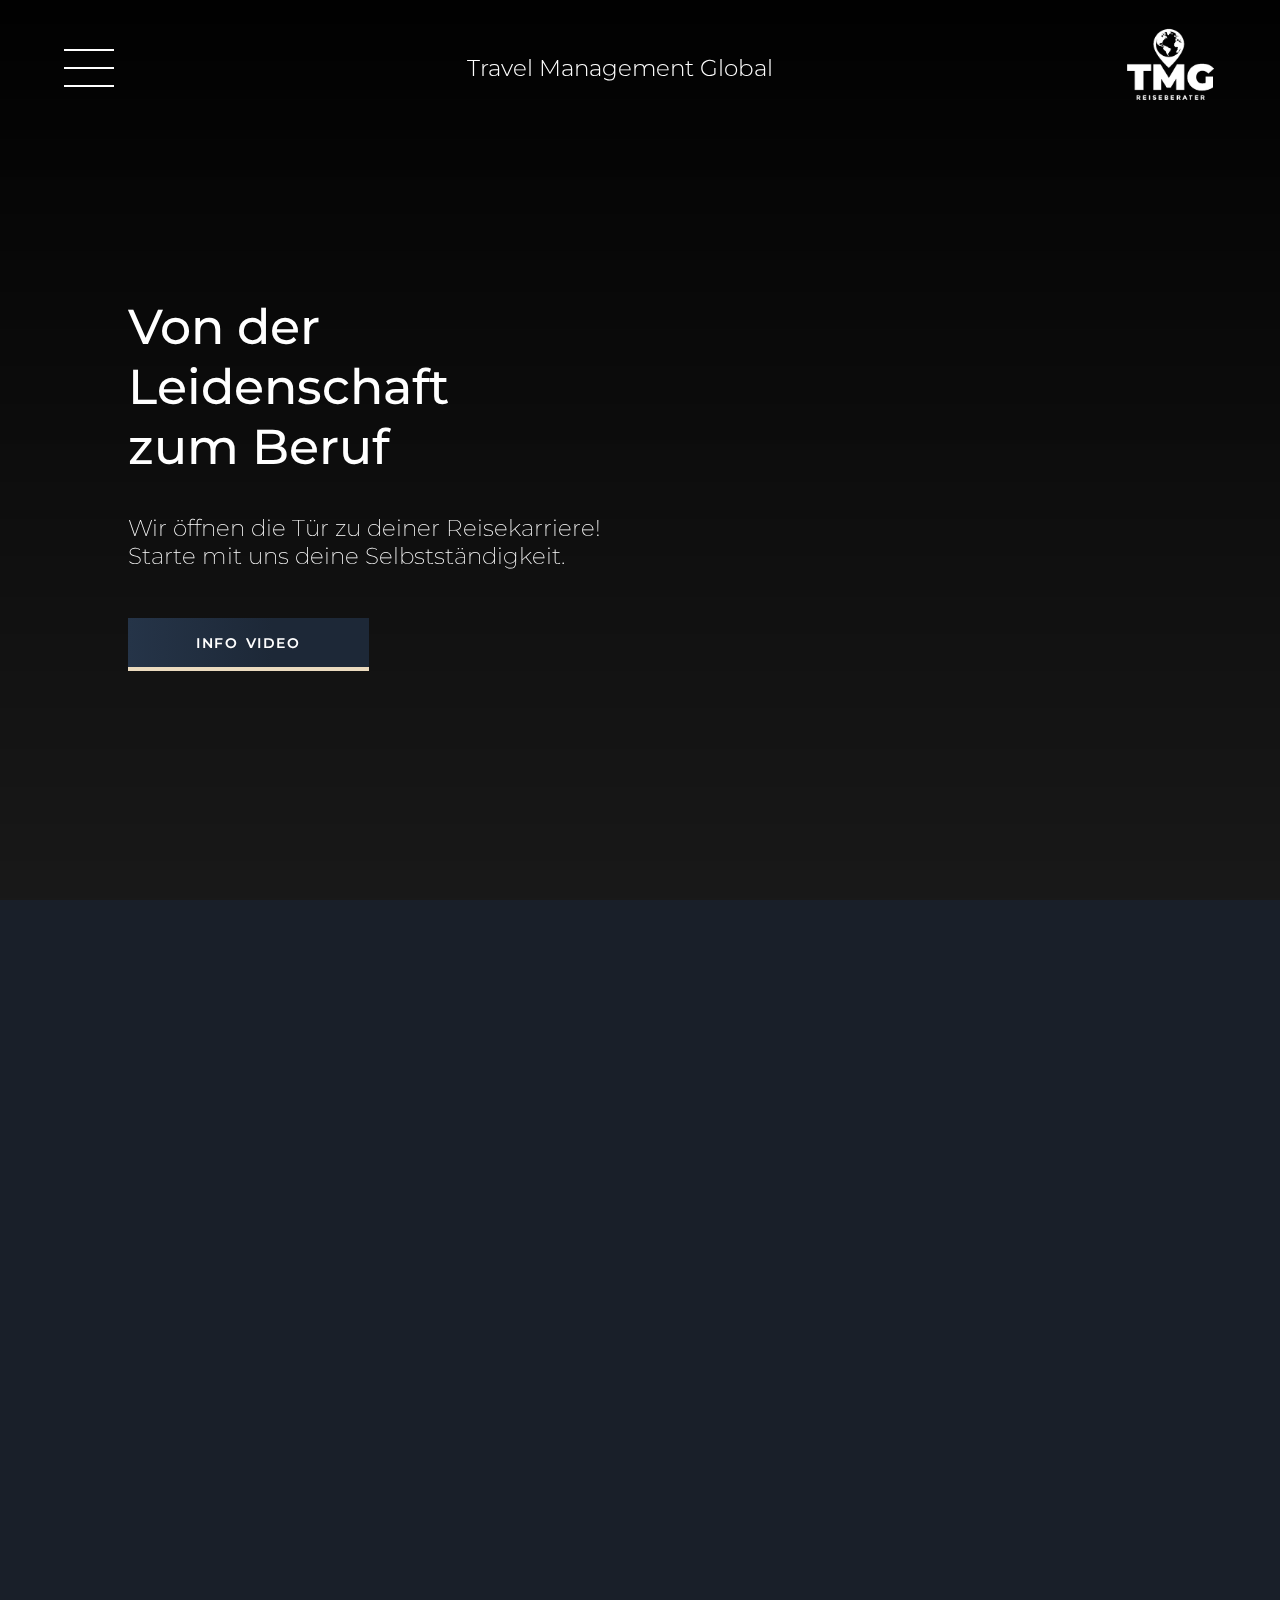
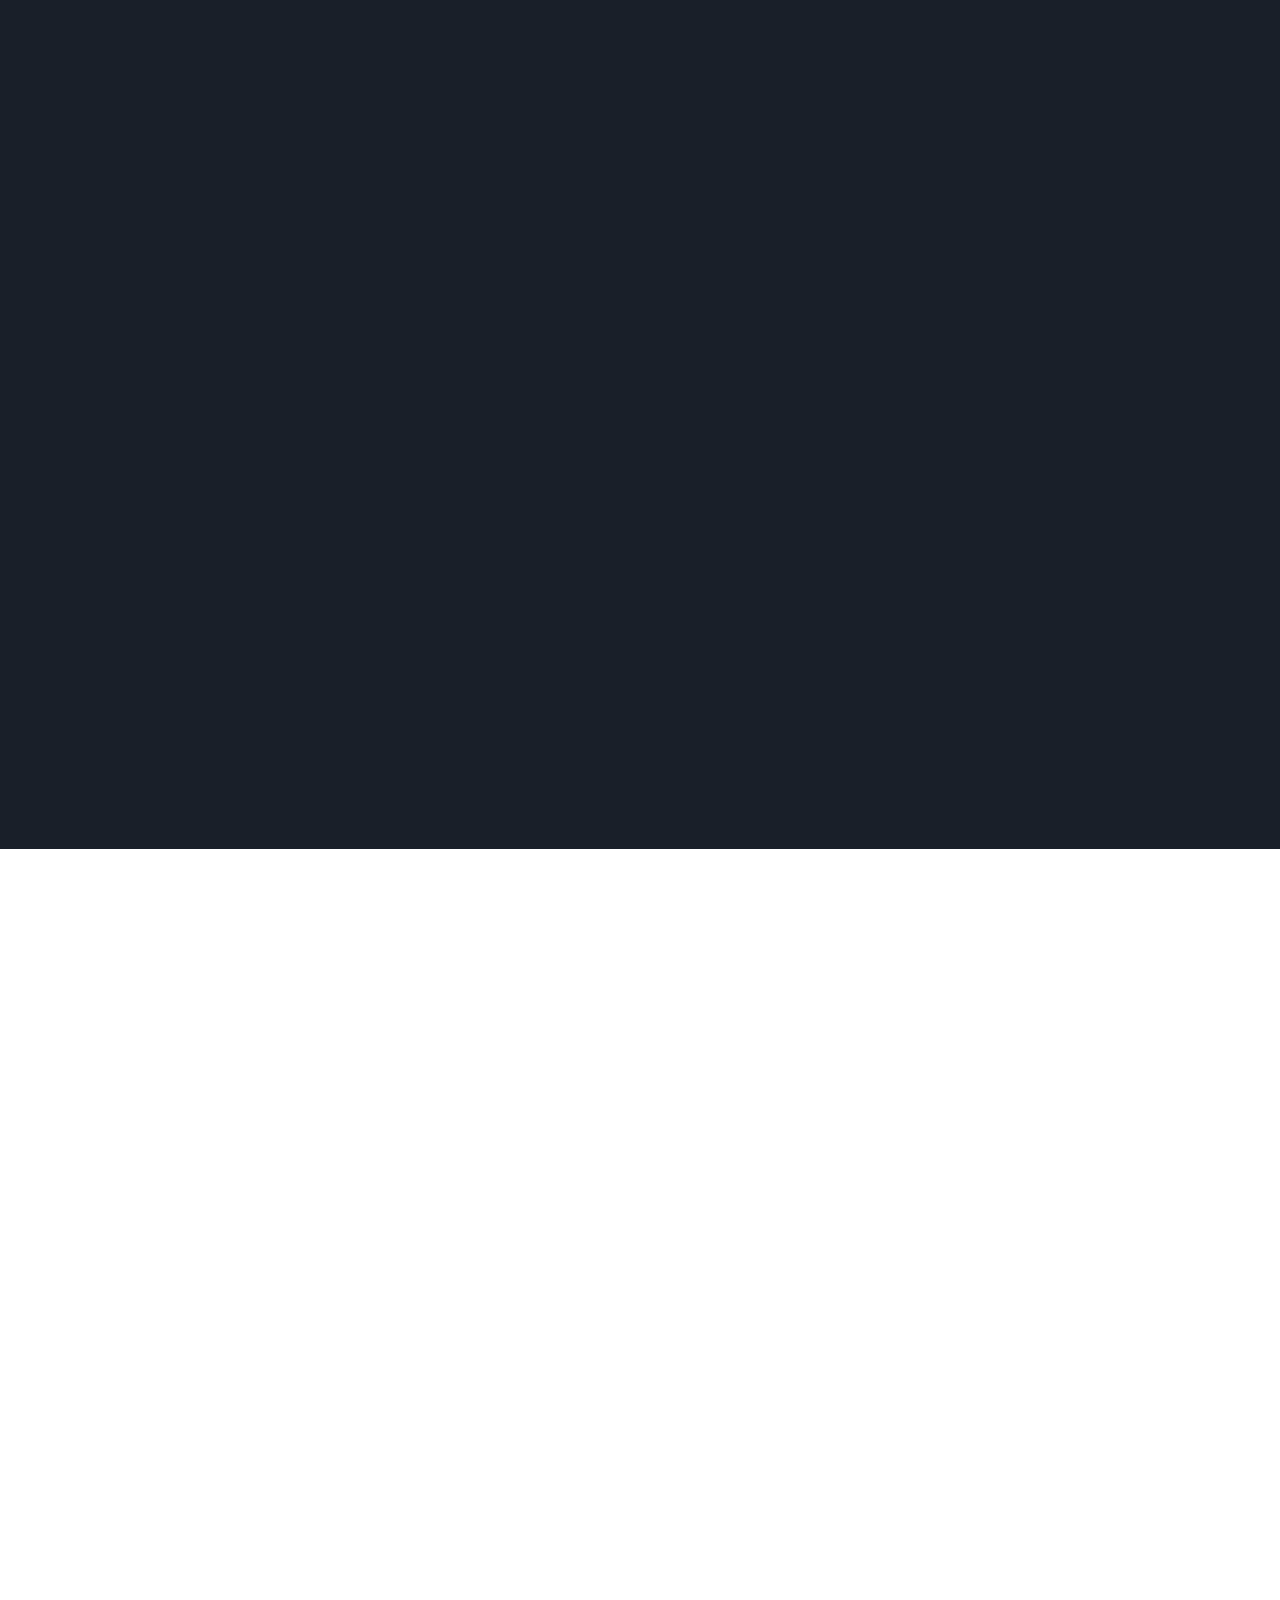
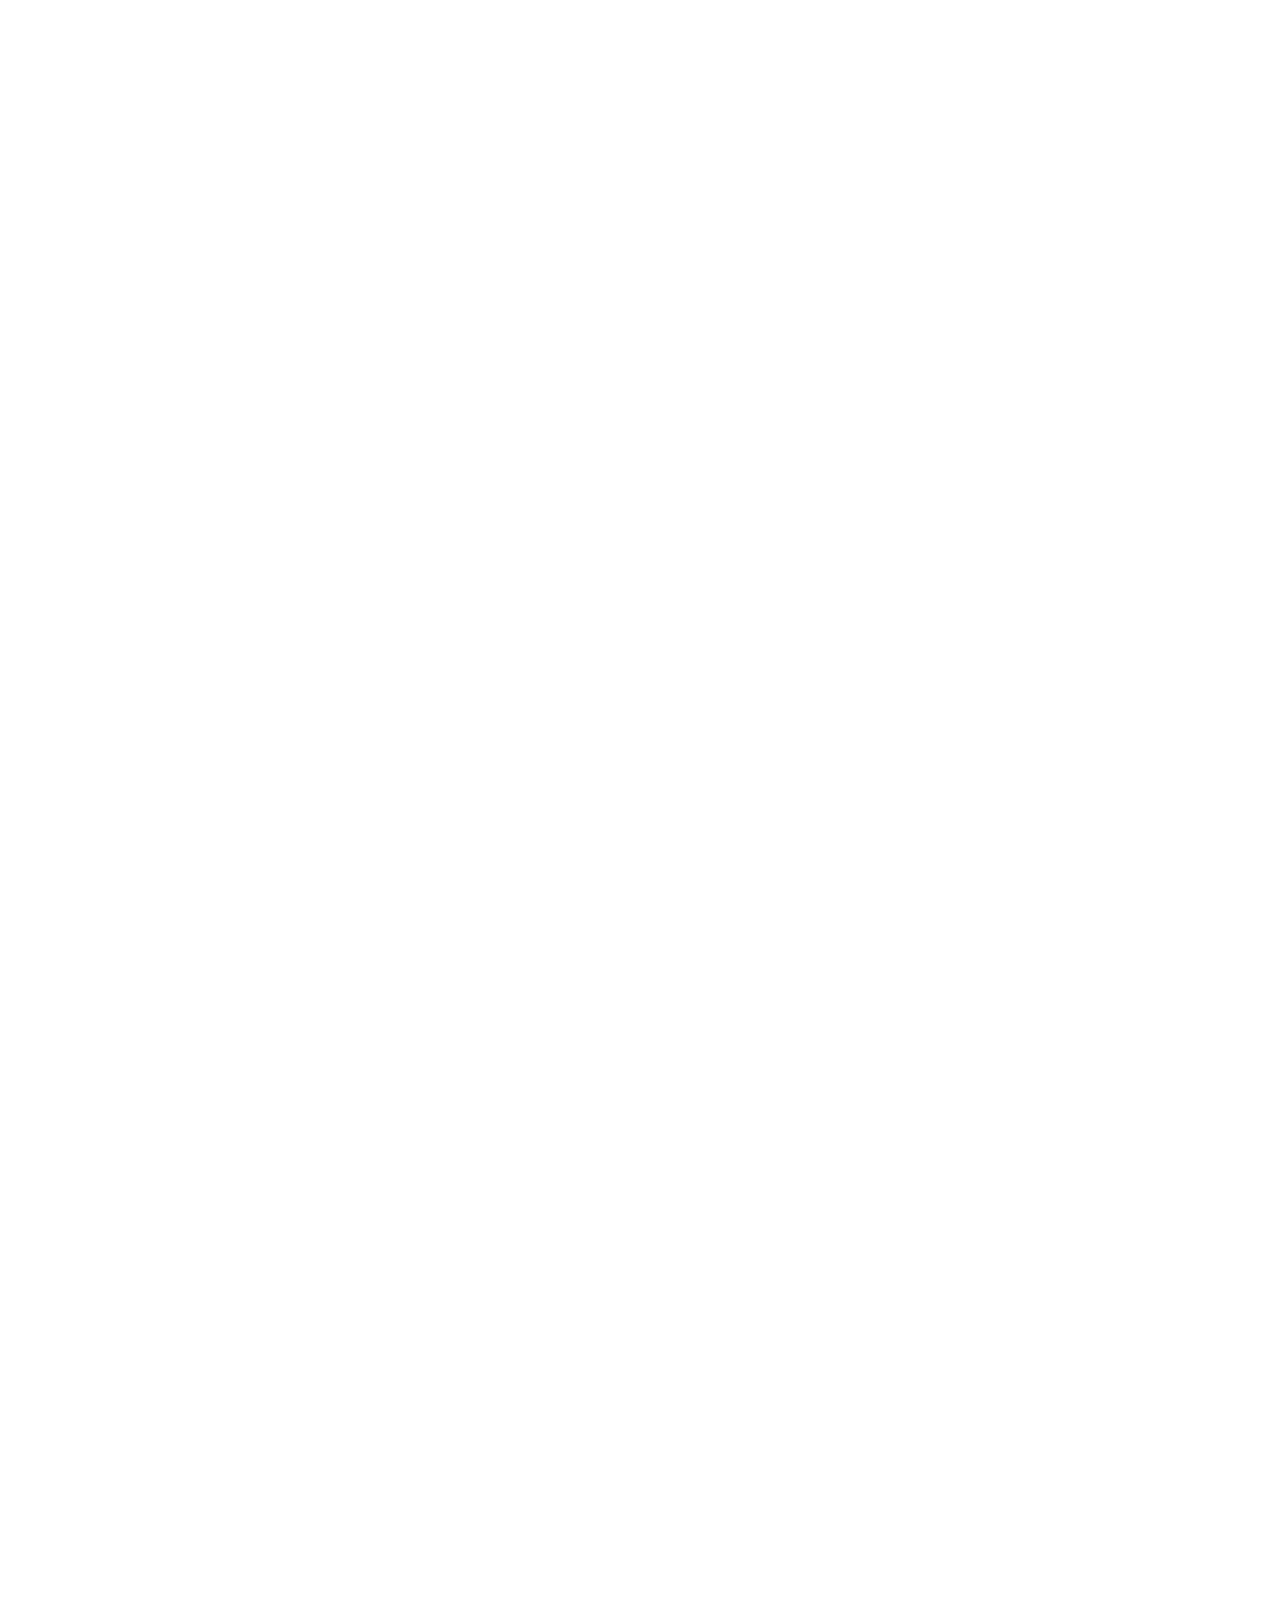
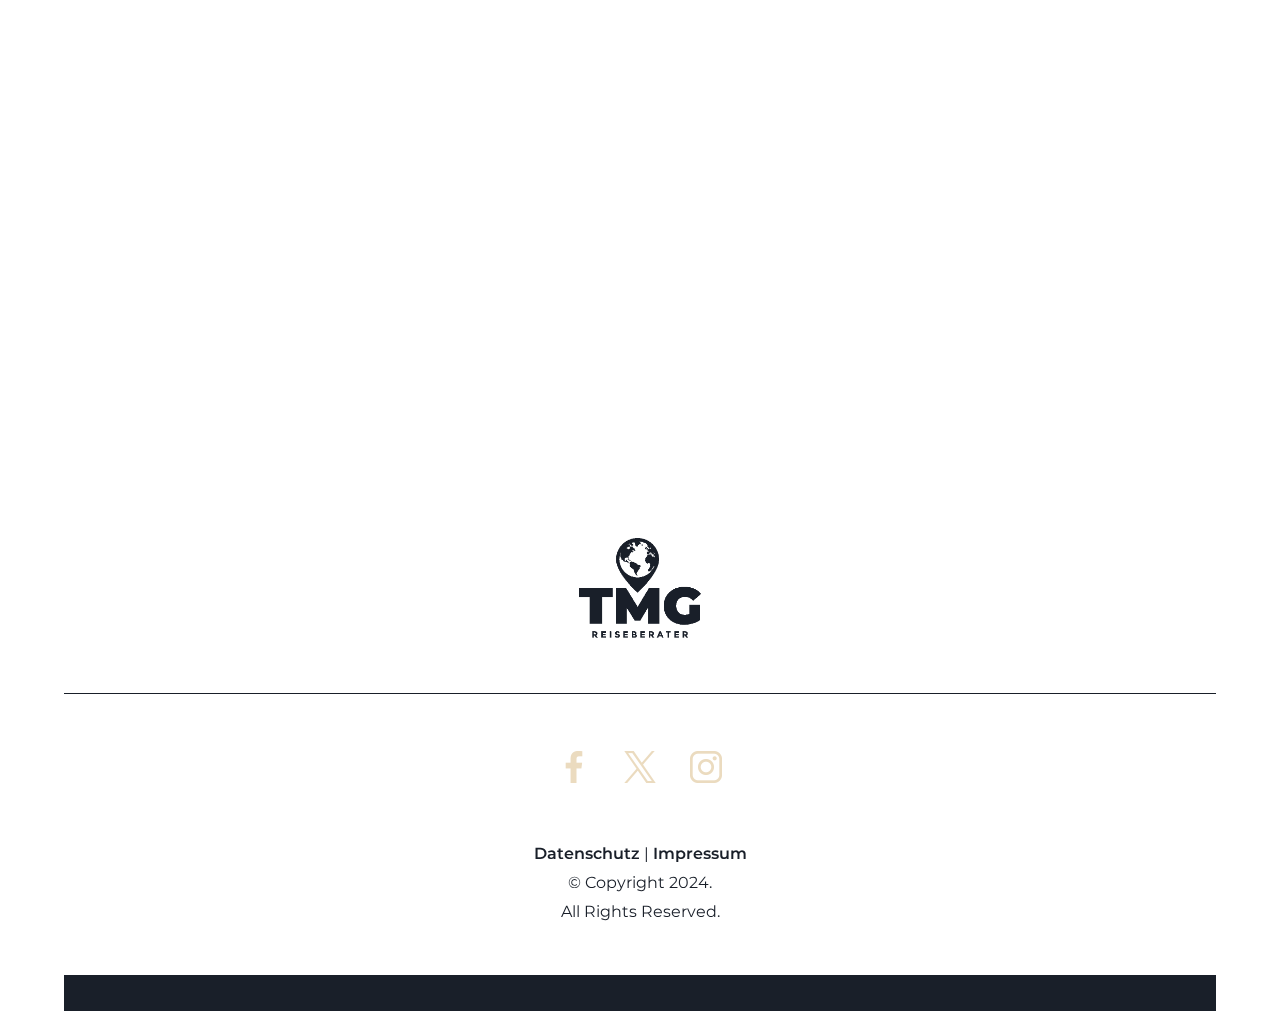
==== commit 36ccaa59: "Add files via upload" ====
--- a/index.html
+++ b/index.html
@@ -7,13 +7,13 @@
     <link rel="stylesheet" href="style.css" />
     <link rel="icon" type="image/x-icon" href="/icons/favicon-tmg.png" />
     <script defer src="script.js"></script>
-    <link rel="preload" as="image" href="images/bg_02_big_edit_warm.jpg" />
+    <!-- <link rel="preload" as="image" href="images/bg_02_big_edit_warm.jpg" />
     <link rel="preload" as="image" href="images/business-woman.jpg" />
     <link rel="preload" as="image" href="images/img_arrival_small_edit.jpg" />
     <link rel="preload" as="image" href="images/img_plane_small_edit.jpg" />
     <link rel="preload" as="image" href="images/laptop.png" />
     <link rel="preload" as="image" href="images/smartphone.png" />
-    <link rel="preload" as="image" href="images/wuppertal-blue.png" />
+    <link rel="preload" as="image" href="images/wuppertal-blue.png" /> -->
   </head>
   <body>
     <div class="image-bg">
@@ -28,18 +28,16 @@
         <div class="menu">
           <ul>
             <li class="li-item">
-              <a onclick="myfunc()" return false; id="page1">25 Jahre TMG</a>
+              <a id="page1">25 Jahre TMG</a>
             </li>
             <li class="li-item">
-              <a onclick="myfunc()" return false; id="page2">Benefits</a>
+              <a id="page2">Benefits</a>
             </li>
             <li class="li-item">
-              <a onclick="myfunc()" return false; id="page4"
-                >Dein Einstieg</a
-              >
+              <a id="page4">Dein Einstieg</a>
             </li>
             <li class="li-item">
-              <a onclick="myfunc()" return false; id="page6">Kontakt</a>
+              <a id="page6">Kontakt</a>
             </li>
           </ul>
         </div>
--- a/style.css
+++ b/style.css
@@ -74,7 +74,8 @@
   width: auto;
   height: auto;
   cursor: pointer;
-  z-index: 999;
+  position: relative;
+  z-index: 1;
 }
 .menu-button span {
   width: 50px;
@@ -83,8 +84,6 @@
   display: block;
   transition: all 0.4s ease;
   margin: 16px auto;
-  z-index: 999;
-  position: relative;
 }
 
 body:has(.menu-visibility) span {
@@ -305,6 +304,17 @@
   filter: drop-shadow(0px 0px 20px rgba(0, 0, 0, 1));
 }
 
+.infovideo-modal {
+  opacity: 0;
+  z-index: -10;
+  transition: all 0.4s ease;
+}
+
+.infovideo-modal-visibility {
+  z-index: 900;
+  opacity: 1;
+}
+
 .infovideo-bg {
   width: 100vw;
   height: 100vh;
@@ -314,32 +324,19 @@
   background: rgba(0, 0, 0, 0.9);
   transition: all 0.4s ease;
   z-index: -10;
-  opacity: 0;
+  opacity: 1;
   display: grid;
   place-items: center;
+}
+
+.info-video {
+  width: 100%;
+  height: 100%;
 }
 
 .infovideo-bg-visibility {
   z-index: 800;
   opacity: 1;
-}
-
-.infovideo-modal {
-  width: auto;
-  height: 50vh;
-  opacity: 0;
-  z-index: -10;
-  transition: all 0.4s ease;
-}
-
-.infovideo-modal-visibility {
-  z-index: 900;
-  opacity: 1;
-}
-
-.info-video {
-  width: 100%;
-  height: 100%;
 }
 
 .page-1 {
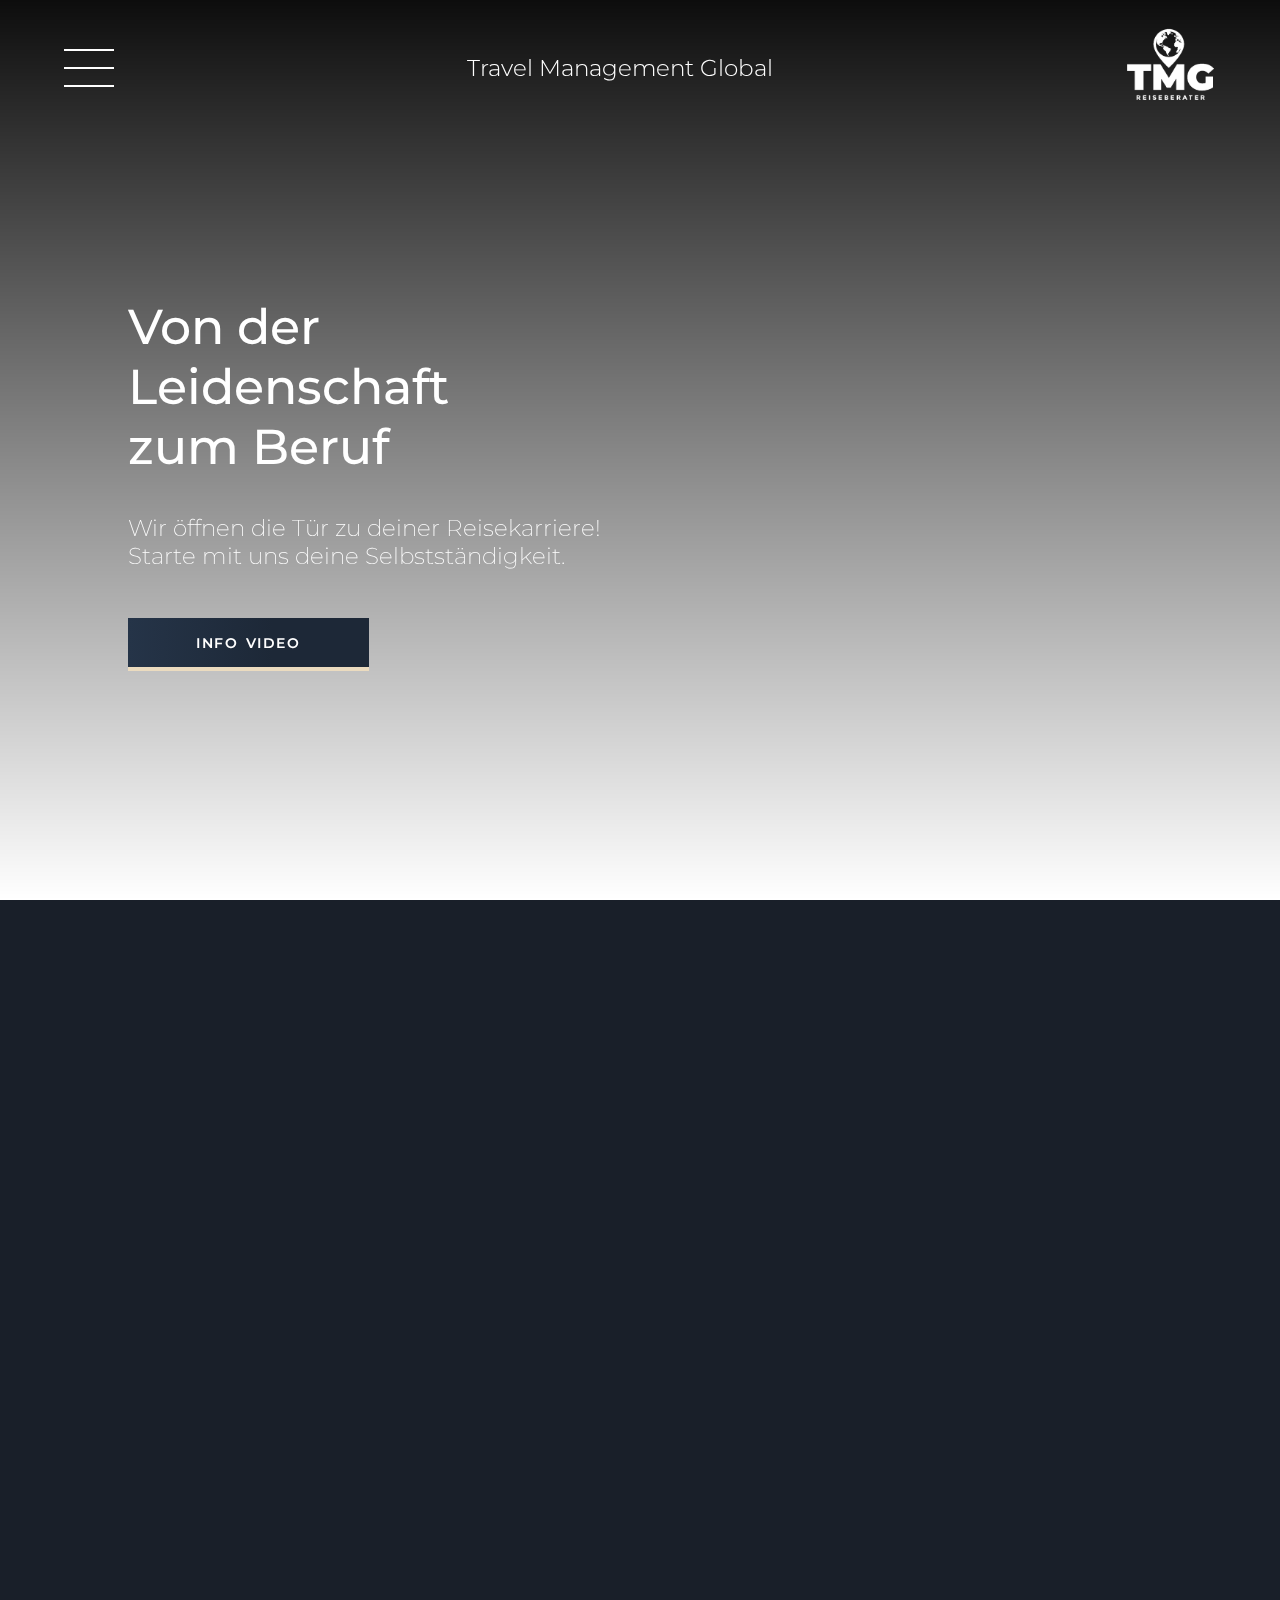
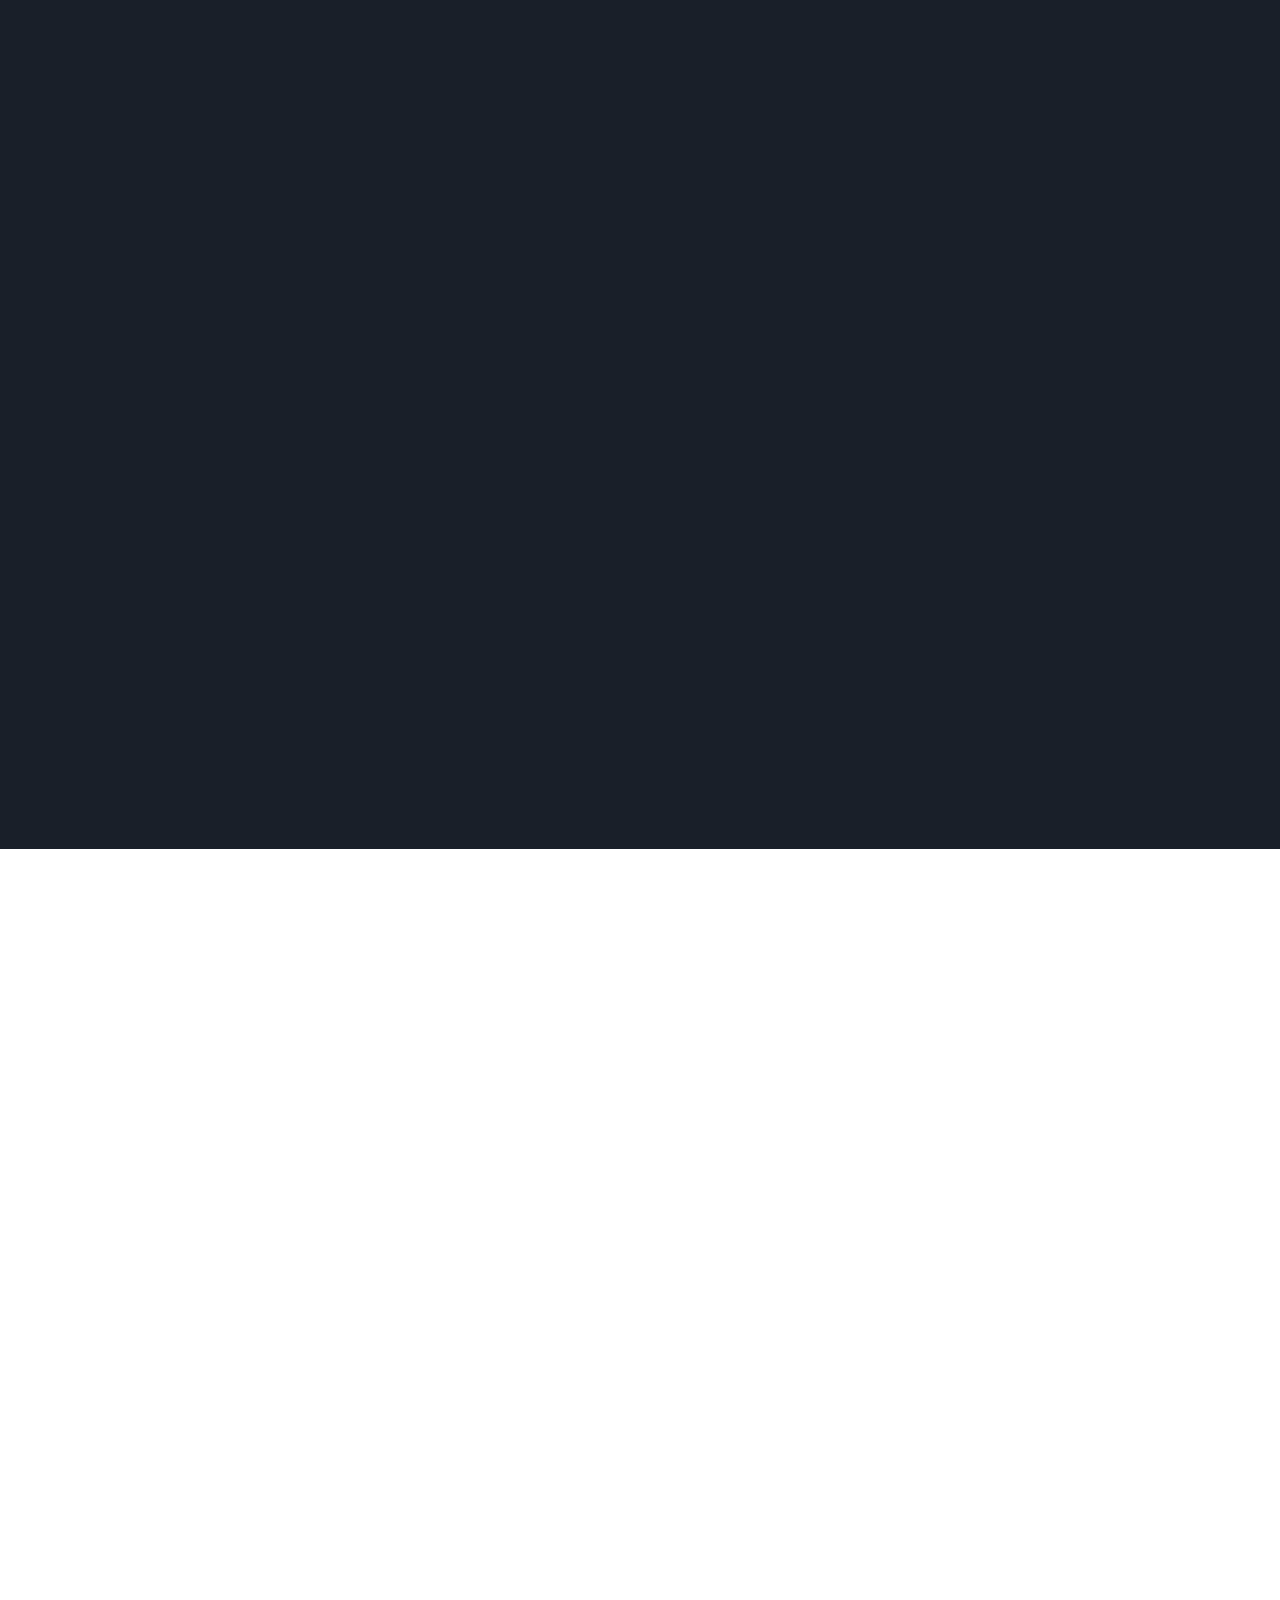
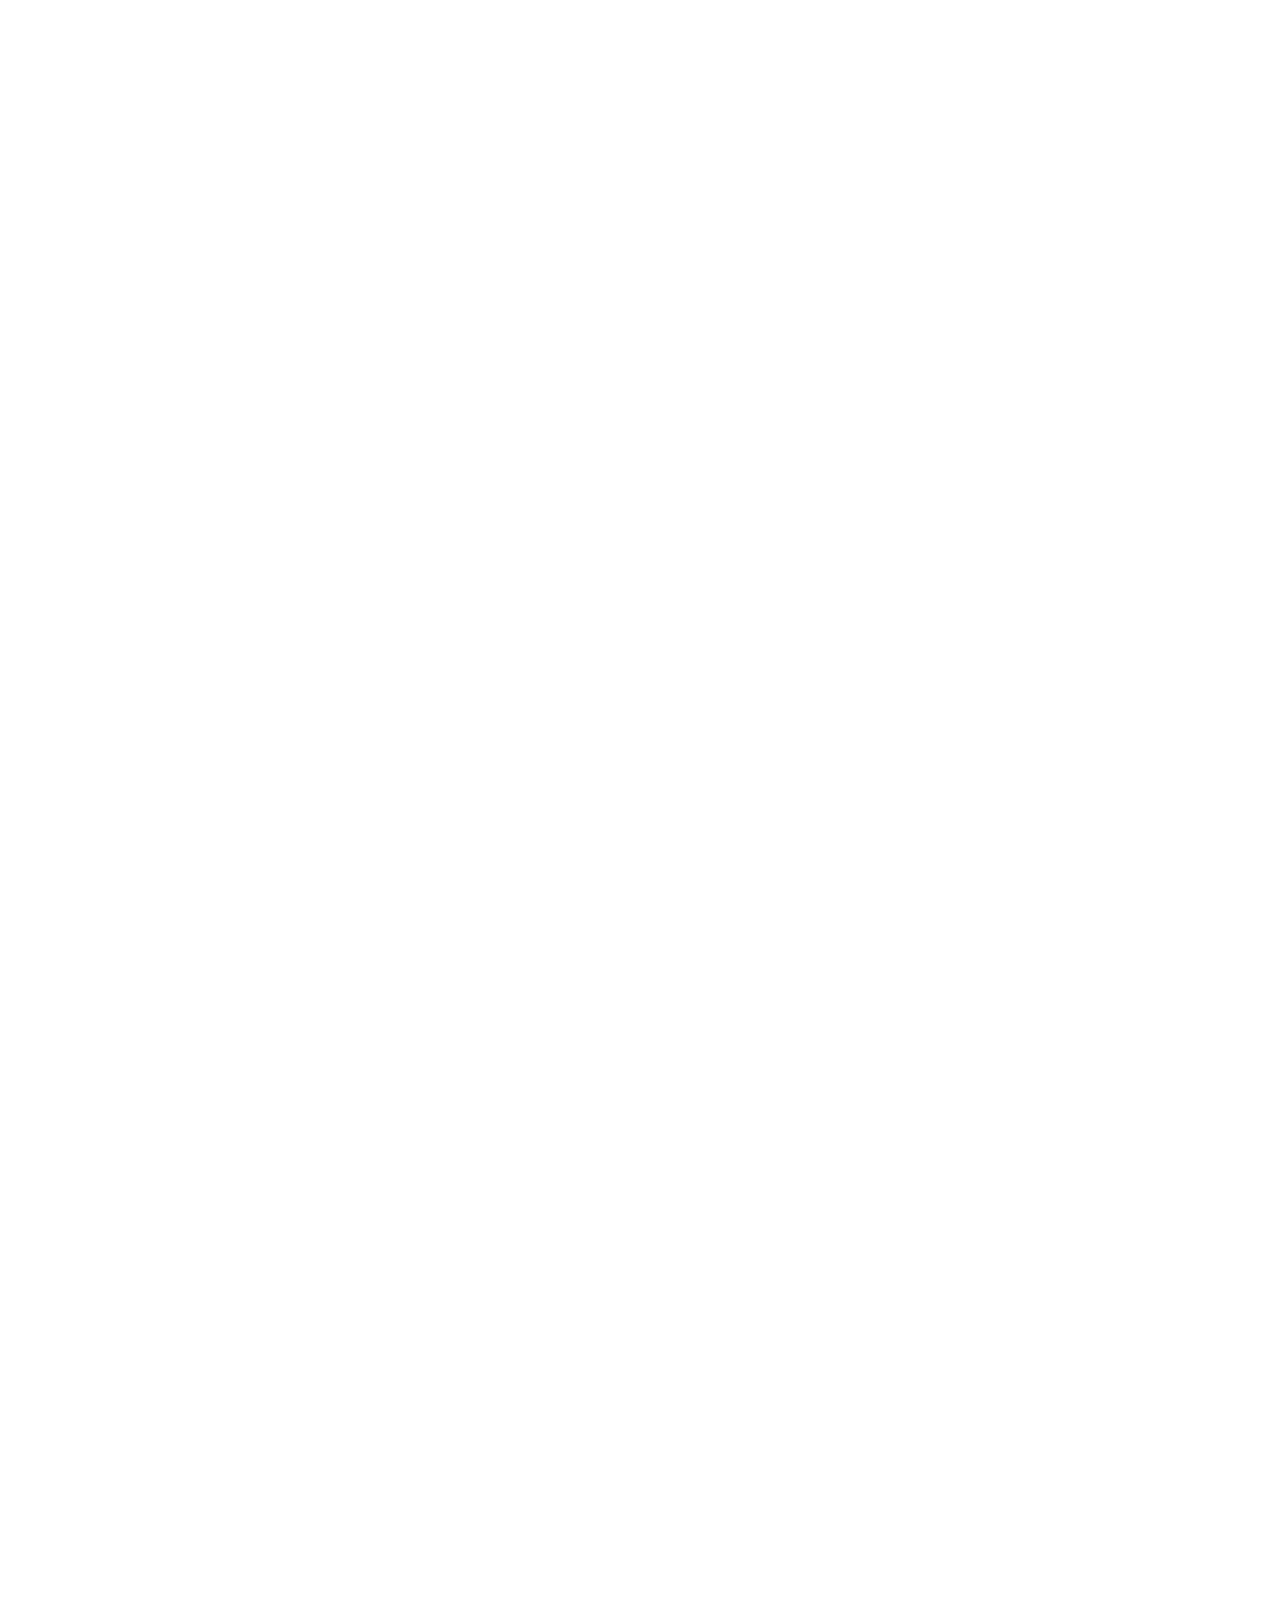
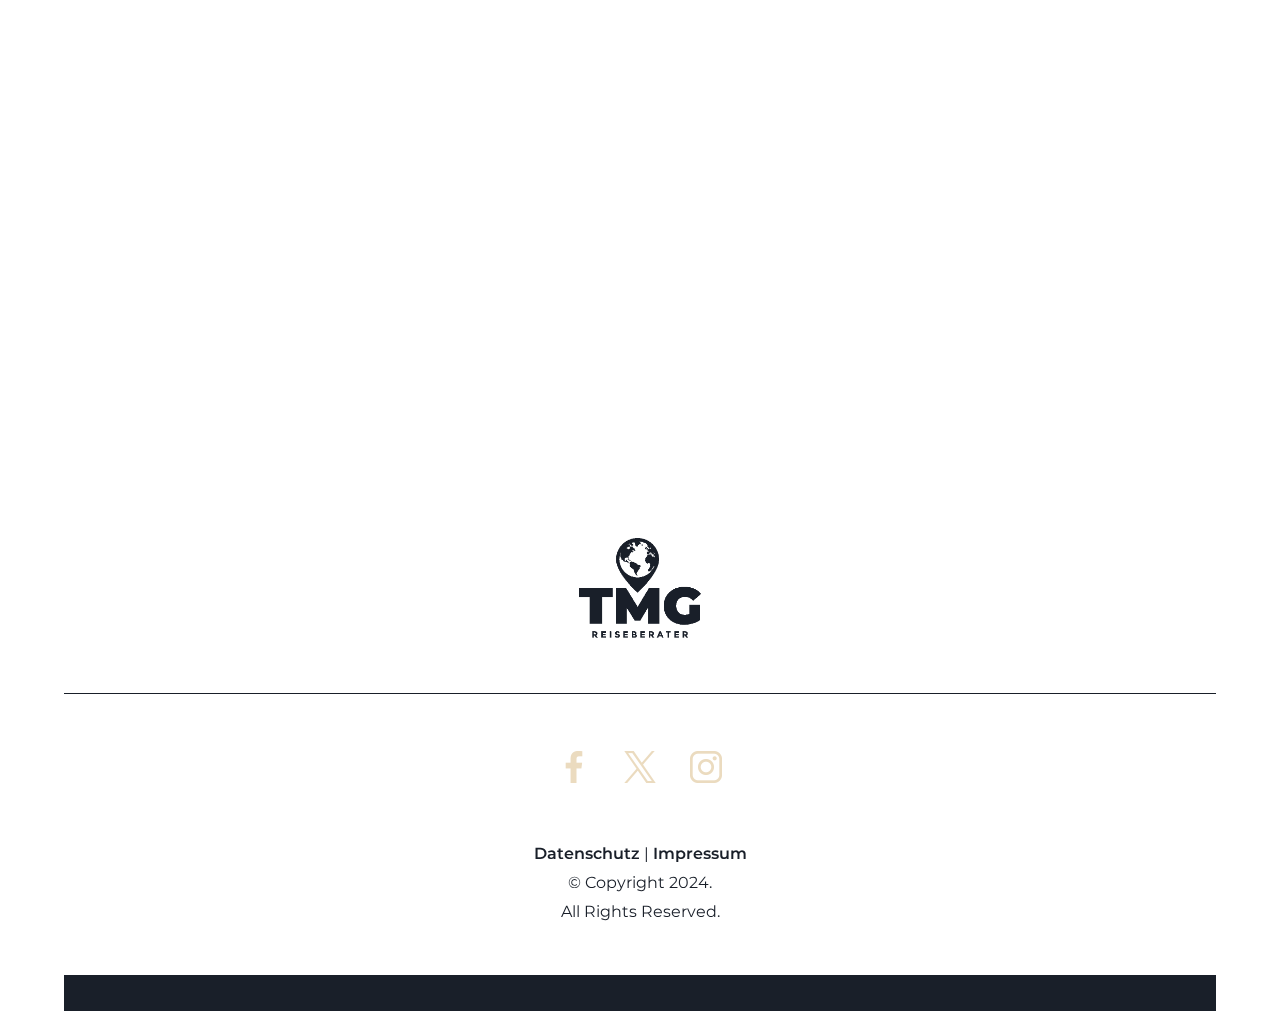
==== commit f18dbf1c: "Add files via upload" ====
--- a/index.html
+++ b/index.html
@@ -1,21 +1,38 @@
 <!DOCTYPE html>
-<html lang="en">
+<html lang="de">
   <head>
     <meta charset="UTF-8" />
     <meta name="viewport" content="width=device-width, initial-scale=1.0" />
+
+    <!-- Title -->
+
     <title>Der Reiseberater</title>
+
+    <!-- Favicon -->
+
+    <link rel="icon" type="image/x-icon" href="/icons/favicon-tmg.png" />
+
+    <!-- JS, CSS and offline Fonts -->
+
+    <script defer src="script.js"></script>
     <link rel="stylesheet" href="style.css" />
-    <link rel="icon" type="image/x-icon" href="/icons/favicon-tmg.png" />
-    <script defer src="script.js"></script>
-    <!-- <link rel="preload" as="image" href="images/bg_02_big_edit_warm.jpg" />
+    <link rel="stylesheet" href="/fonts/fonts.css" />
+
+    <!-- image preloads --->
+
+    <link rel="preload" as="image" href="images/bg_02_big_edit_warm.jpg" />
     <link rel="preload" as="image" href="images/business-woman.jpg" />
     <link rel="preload" as="image" href="images/img_arrival_small_edit.jpg" />
     <link rel="preload" as="image" href="images/img_plane_small_edit.jpg" />
     <link rel="preload" as="image" href="images/laptop.png" />
     <link rel="preload" as="image" href="images/smartphone.png" />
-    <link rel="preload" as="image" href="images/wuppertal-blue.png" /> -->
+    <link rel="preload" as="image" href="images/wuppertal-blue.png" />
   </head>
   <body>
+    <!-- Page-0 -->
+    <!-- ----------------------------------------------------------------- -->
+    <!-- ----------------------------------------------------------------- -->
+
     <div class="image-bg">
       <header>
         <div>
@@ -82,6 +99,11 @@
         </div>
       </section>
     </div>
+
+    <!-- Page-1 -->
+    <!-- ----------------------------------------------------------------- -->
+    <!-- ----------------------------------------------------------------- -->
+
     <section class="page-1" id="page1">
       <div class="flex-1 effect">
         <div class="flex-1-content">
@@ -107,6 +129,7 @@
           <div class="btn-image">Image Film</div>
         </div>
       </div>
+
       <!--Video Modal, Image Video und Video Hintergrund (für Javascript)-->
 
       <div class="video-bg">
@@ -119,6 +142,11 @@
         </div>
       </div>
     </section>
+
+    <!-- Page-2 -->
+    <!-- ----------------------------------------------------------------- -->
+    <!-- ----------------------------------------------------------------- -->
+
     <section class="page-2" id="page2">
       <div class="flex-2 effect">
         <div class="flex-2-head">
@@ -152,6 +180,11 @@
         </div>
       </div>
     </section>
+
+    <!-- Page-3 -->
+    <!-- ----------------------------------------------------------------- -->
+    <!-- ----------------------------------------------------------------- -->
+
     <section class="page-3">
       <div class="flex-3 effect">
         <div class="flex-3-head">
@@ -167,6 +200,11 @@
         </div>
       </div>
     </section>
+
+    <!-- Page-4 -->
+    <!-- ----------------------------------------------------------------- -->
+    <!-- ----------------------------------------------------------------- -->
+
     <section class="page-4" id="page4">
       <div class="flex-4 effect">
         <img src="./images/business-woman.jpg" alt="" />
@@ -186,6 +224,11 @@
         </div>
       </div>
     </section>
+
+    <!-- Page-5 -->
+    <!-- ----------------------------------------------------------------- -->
+    <!-- ----------------------------------------------------------------- -->
+
     <section class="page-5">
       <div class="flex-5 effect">
         <div class="flex-5-container">
@@ -197,6 +240,11 @@
         </div>
       </div>
     </section>
+
+    <!-- Page-6 -->
+    <!-- ----------------------------------------------------------------- -->
+    <!-- ----------------------------------------------------------------- -->
+
     <section class="page-6" id="page6">
       <div class="flex-6 effect">
         <form
@@ -214,6 +262,7 @@
               <input
                 type="text"
                 name="vorname"
+                id="vorname"
                 autocomplete="off"
                 class="vorname"
               />
@@ -221,23 +270,29 @@
             </div>
             <div class="input-box">
               <label for="nachname">Nachname <em>*</em></label>
-              <input type="text" name="nachname" class="nachname" />
+              <input
+                type="text"
+                name="nachname"
+                id="nachname"
+                class="nachname"
+              />
               <div class="error"></div>
             </div>
             <div class="input-box">
               <label for="email">Email <em>*</em></label>
-              <input type="email" name="email" class="email" />
+              <input type="email" name="email" id="email" class="email" />
               <div class="error"></div>
             </div>
             <div class="input-box">
               <label for="tel">Telefon <em>*</em></label>
-              <input type="number" name="tel" class="telefon" />
+              <input type="number" name="tel" id="tel" class="telefon" />
               <div class="error"></div>
             </div>
             <div id="area-box" class="input-box">
               <label for="text">Nachricht <em>*</em></label>
               <textarea
                 name="nachricht"
+                id="text"
                 class="nachricht"
                 cols="30"
                 rows="10"
@@ -260,6 +315,11 @@
         </div>
       </div>
     </section>
+
+    <!-- Page-7 -->
+    <!-- ----------------------------------------------------------------- -->
+    <!-- ----------------------------------------------------------------- -->
+
     <section class="page-7">
       <div class="flex-7 effect">
         <div class="flex-7-head">
@@ -300,6 +360,11 @@
         </div>
       </div>
     </section>
+
+    <!-- Page-8 -->
+    <!-- ----------------------------------------------------------------- -->
+    <!-- ----------------------------------------------------------------- -->
+
     <section class="page-8">
       <div class="flex-8">
         <div>
@@ -312,20 +377,20 @@
               <img src="./icons/facebook.png" alt="" class="media-icon" />
             </div>
           </a>
-          <a target="_blank" href="https://www.google.de/?hl=de">
+          <a target="_blank" href="https://www.google.de">
             <div class="social-icons" id="icon-right">
               <img src="./icons/twitter.png" alt="" class="media-icon" />
             </div>
           </a>
-          <a target="_blank" href="https://www.google.de/?hl=de">
+          <a target="_blank" href="https://www.google.de">
             <div class="social-icons">
               <img src="./icons/insta.png" alt="" class="media-icon" />
             </div>
           </a>
         </div>
         <div class="copy">
-          <a href="datenschutz.html">Datenschutz</a> |
-          <a href="impressum.html">Impressum</a><br />
+          <a href="policy.html">Datenschutz</a> |
+          <a href="imprint.html">Impressum</a><br />
           &copy; Copyright 2024.<br />
           All Rights Reserved.
         </div>
--- a/style.css
+++ b/style.css
@@ -17,15 +17,9 @@
   --fs--2: clamp(0.6076rem, 0.5885rem + 0.0958vi, 0.7035rem);
   --fs--1: clamp(0.7292rem, 0.6875rem + 0.2086vi, 0.9377rem);
   --fs-0: clamp(0.875rem, 0.8rem + 0.375vi, 1.25rem);
-
-  /*-- Paragraph --*/
   --fs-1: clamp(1.05rem, 0.9268rem + 0.6163vi, 1.6663rem);
-
   --fs-2: clamp(1.26rem, 1.0678rem + 0.9611vi, 2.2211rem);
-
-  /*-- Page Headline --*/
   --fs-3: clamp(1.512rem, 1.2223rem + 1.4487vi, 2.9607rem);
-
   --fs-4: clamp(1.8144rem, 1.3879rem + 2.1323vi, 3.9467rem);
   --fs-5: clamp(2.1773rem, 1.5606rem + 3.0836vi, 5.2609rem);
   --fs-6: clamp(2.6127rem, 1.7327rem + 4.4001vi, 7.0128rem);
@@ -41,6 +35,12 @@
   padding: 0;
   color: var(--p-color-light);
 }
+
+/* Page-0 */
+
+/* ----------------------------------------------------------------- */
+/* ----------------------------------------------------------------- */
+/* ----------------------------------------------------------------- */
 
 .image-bg {
   background: linear-gradient(to bottom, rgba(0, 0, 0, 0.95), rgba(0, 0, 0, 0)),
@@ -308,6 +308,7 @@
   opacity: 0;
   z-index: -10;
   transition: all 0.4s ease;
+  max-width: 60%;
 }
 
 .infovideo-modal-visibility {
@@ -324,7 +325,7 @@
   background: rgba(0, 0, 0, 0.9);
   transition: all 0.4s ease;
   z-index: -10;
-  opacity: 1;
+  opacity: 0;
   display: grid;
   place-items: center;
 }
@@ -338,6 +339,12 @@
   z-index: 800;
   opacity: 1;
 }
+
+/* Page-1 */
+
+/* ----------------------------------------------------------------- */
+/* ----------------------------------------------------------------- */
+/* ----------------------------------------------------------------- */
 
 .page-1 {
   background: var(--a-color-dark);
@@ -392,20 +399,19 @@
 }
 
 .video-bg-visibility {
-  z-index: 800;
+  z-index: 900;
   opacity: 1;
 }
 
 .video-modal {
-  width: auto;
-  height: 50vh;
   opacity: 0;
   z-index: -10;
   transition: all 0.4s ease;
+  max-width: 60%;
 }
 
 .video-modal-visibility {
-  z-index: 900;
+  z-index: 800;
   opacity: 1;
 }
 
@@ -413,6 +419,12 @@
   width: 100%;
   height: 100%;
 }
+
+/* Page-2 */
+
+/* ----------------------------------------------------------------- */
+/* ----------------------------------------------------------------- */
+/* ----------------------------------------------------------------- */
 
 .page-2 {
   background: var(--a-color-dark);
@@ -472,6 +484,12 @@
   opacity: 0.6;
   font-size: var(--fs-0);
 }
+
+/* Page-3 */
+
+/* ----------------------------------------------------------------- */
+/* ----------------------------------------------------------------- */
+/* ----------------------------------------------------------------- */
 
 .page-3 {
   background: var(--p-color-light);
@@ -525,6 +543,12 @@
 .laptop-box {
   padding-inline: 3%;
 }
+
+/* Page-4 */
+
+/* ----------------------------------------------------------------- */
+/* ----------------------------------------------------------------- */
+/* ----------------------------------------------------------------- */
 
 .page-4 {
   background: var(--p-color-light);
@@ -593,6 +617,12 @@
   transform: translateY(50%);
 }
 
+/* Page-5 */
+
+/* ----------------------------------------------------------------- */
+/* ----------------------------------------------------------------- */
+/* ----------------------------------------------------------------- */
+
 .page-5 {
   background: var(--p-color-light);
 }
@@ -626,6 +656,12 @@
   margin-bottom: 1em;
   letter-spacing: 2px;
 }
+
+/* Page-6 */
+
+/* ----------------------------------------------------------------- */
+/* ----------------------------------------------------------------- */
+/* ----------------------------------------------------------------- */
 
 .flex-6 {
   background: var(--p-color-light);
@@ -811,6 +847,12 @@
   }
 }
 
+/* Page-7 */
+
+/* ----------------------------------------------------------------- */
+/* ----------------------------------------------------------------- */
+/* ----------------------------------------------------------------- */
+
 .page-7 {
   background: var(--p-color-light);
   padding-top: 6em;
@@ -869,6 +911,12 @@
 .flex-7-head p {
   font-size: var(--fs-0);
 }
+
+/* Page-8 */
+
+/* ----------------------------------------------------------------- */
+/* ----------------------------------------------------------------- */
+/* ----------------------------------------------------------------- */
 
 .flex-8 {
   display: flex;
@@ -942,6 +990,27 @@
   background: var(--a-color-dark);
 }
 
+/* JS Effects */
+
+.effect {
+  opacity: 0;
+  transition: all 1.2s ease;
+  transform: translateY(20vh);
+}
+
+.effect-visible {
+  opacity: 1;
+  transform: translateY(0vh);
+}
+
+/* Media Queries */
+
+/* ----------------------------------------------------------------- */
+/* ----------------------------------------------------------------- */
+/* ----------------------------------------------------------------- */
+
+/* Media Query - small devices */
+
 @media screen and (width < 640px) {
   .tmg-top-head {
     display: none;
@@ -957,6 +1026,11 @@
 
   .flex-0-poly {
     display: none;
+  }
+
+  .video-modal,
+  .infovideo-modal {
+    max-width: 100%;
   }
 
   .flex-2-icon {
@@ -1017,7 +1091,12 @@
     display: flex;
     justify-content: flex-start;
   }
-}
+  .social-icons:hover {
+    background: var(--p-color-light);
+  }
+}
+
+/* Media Query - small to medium devices (landscape) */
 
 @media screen and (orientation: landscape) and (640px < width < 1024px) {
   header {
@@ -1075,6 +1154,8 @@
     width: 100%;
   }
 }
+
+/* Media Query - small to medium devices */
 
 @media screen and (640px < width < 1024px) {
   .flex-2-icon div {
@@ -1105,7 +1186,7 @@
   }
 }
 
-/* Media Query - Portrait Tablet */
+/* Media Query - small to medium devices (portrait) */
 
 @media screen and (orientation: portrait) and (640px < width < 1024px) {
   .flex-0-poly {
@@ -1120,7 +1201,19 @@
   }
 }
 
-/* Media Query - Ultra Wides */
+/* Media Query - medium to mediam-large devices (landscape) */
+
+@media screen and (orientation = landscape) and (1024px < width < 1440px) {
+  .menu ul li:after {
+    display: none;
+  }
+
+  .menu a {
+    color: var(--p-color-light);
+  }
+}
+
+/* Media Query - ultra wide devices */
 
 @media only screen and (width > 2600px) {
   header {
@@ -1146,26 +1239,3 @@
     height: 38em;
   }
 }
-
-/* Media Query - Tablet menu */
-
-@media screen and (orientation = landscape) and (1024px < width < 1440px) {
-  .menu ul li:after {
-    display: none;
-  }
-
-  .menu a {
-    color: var(--p-color-light);
-  }
-}
-
-.effect {
-  opacity: 0;
-  transition: all 1.2s ease;
-  transform: translateY(15vh);
-}
-
-.effect-visible {
-  opacity: 1;
-  transform: translateY(0vh);
-}
